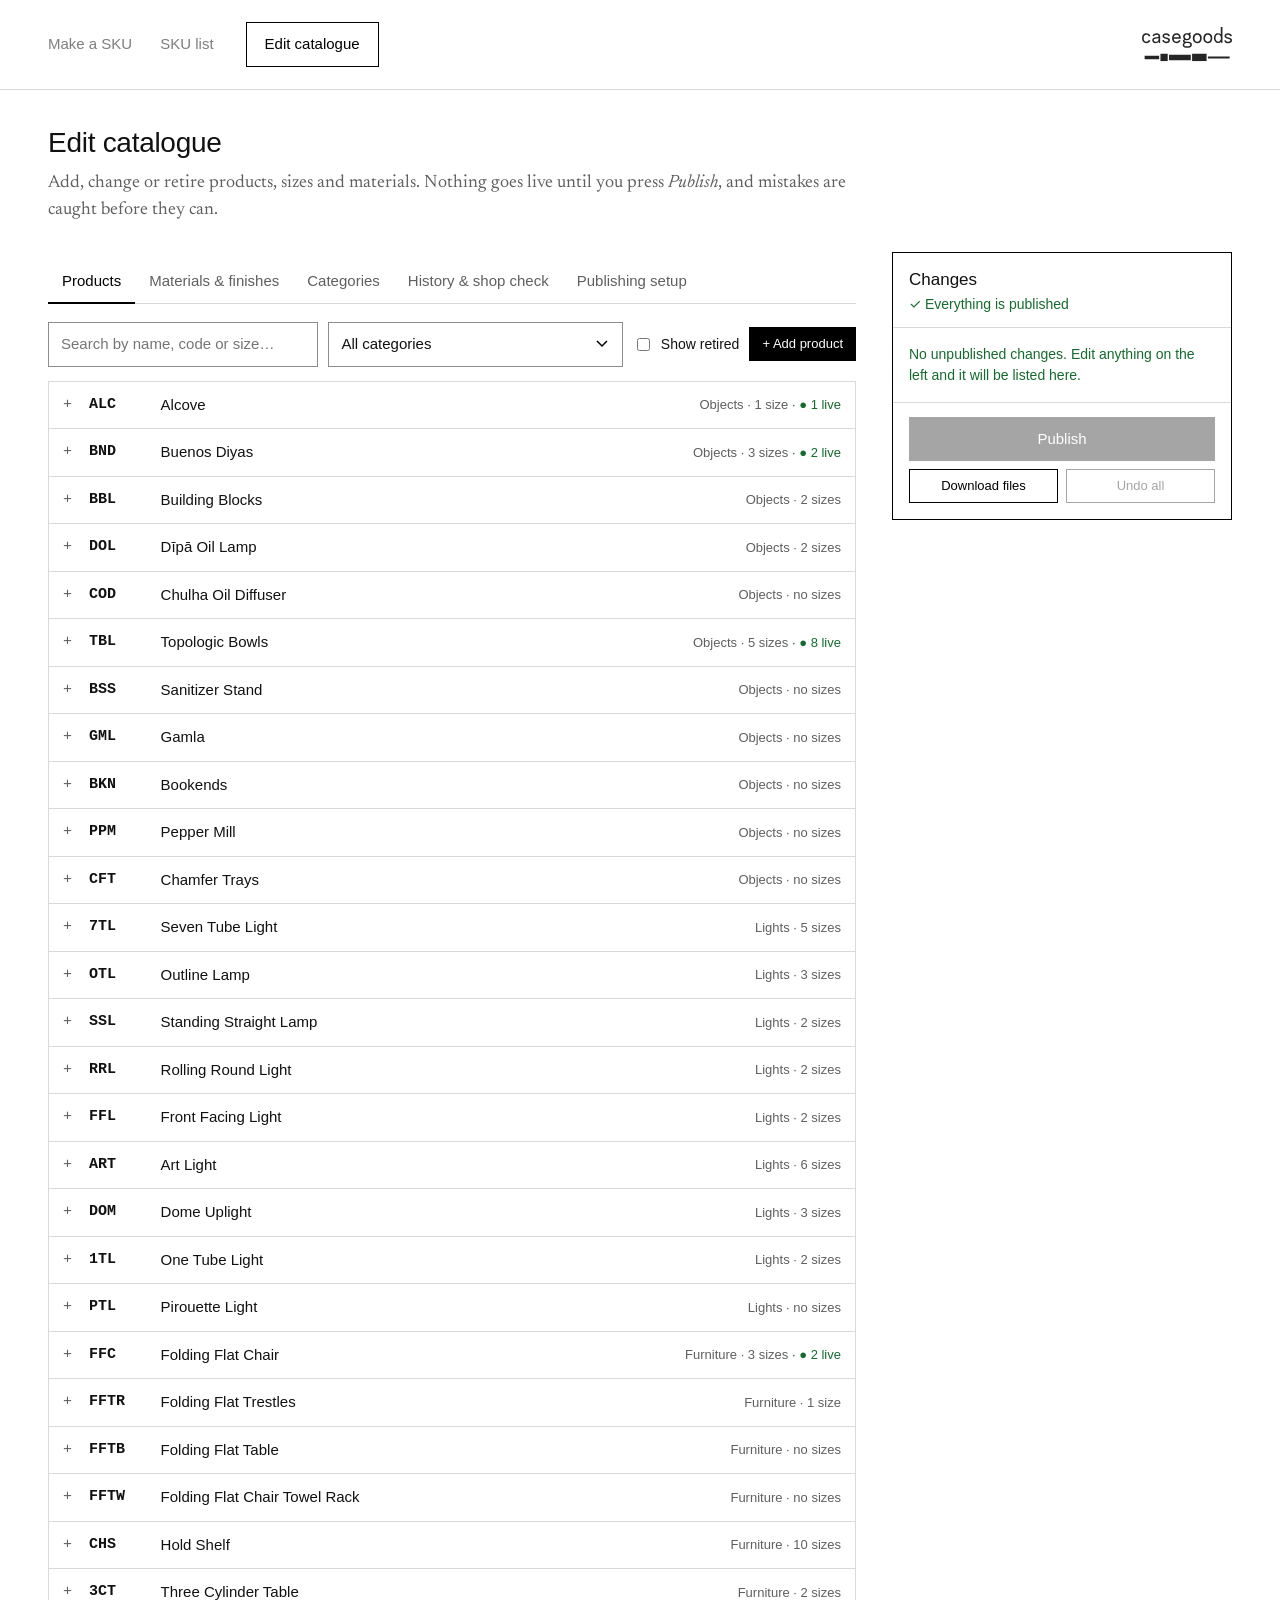
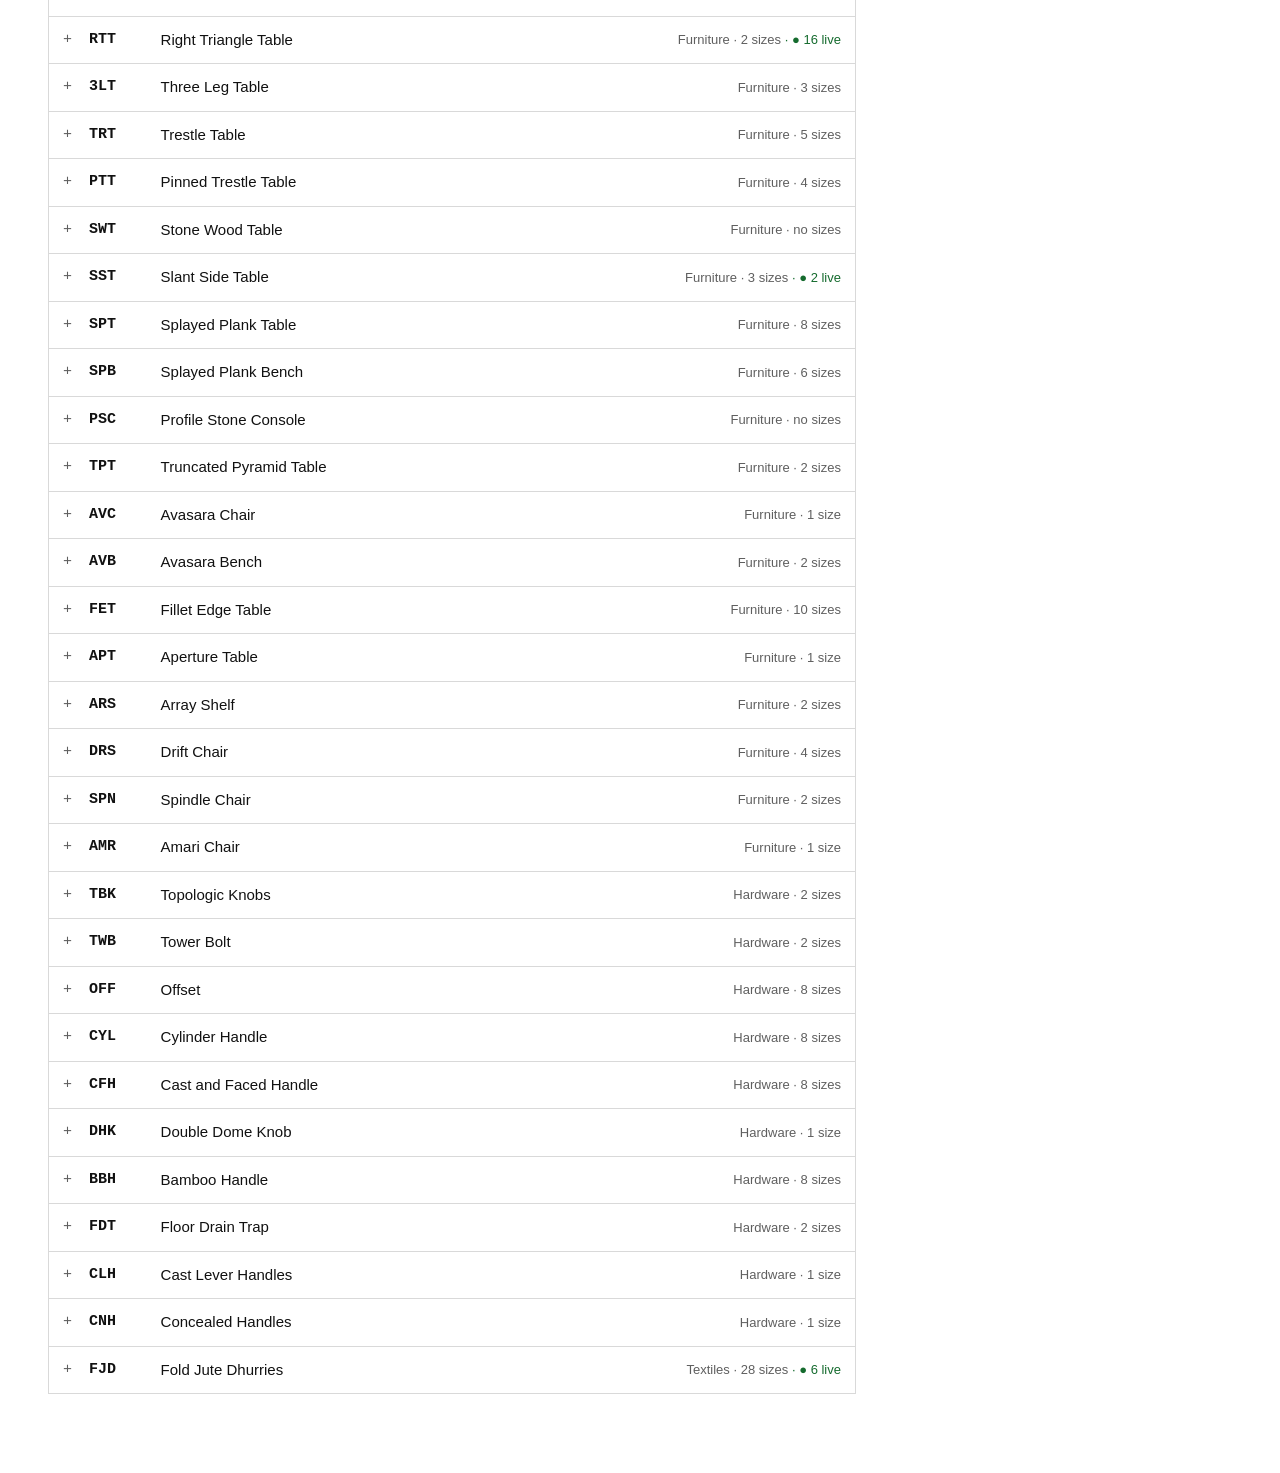
==== editor.html @ 34b596e1 "Bespoke status, notes and files links, logo on the right, spreadsheet export - Header: menu and Edit" ====
<!DOCTYPE html>
<html lang="en">
<head>
  <meta charset="UTF-8">
  <meta name="viewport" content="width=device-width, initial-scale=1.0">
  <title>Casegoods SKUs: Edit catalogue</title>
  <link rel="icon" href="Casegoods_Logo.png">
  <link rel="preconnect" href="https://fonts.googleapis.com">
  <link rel="preconnect" href="https://fonts.gstatic.com" crossorigin>
  <link href="https://fonts.googleapis.com/css2?family=Inter:wght@400;500;600&family=Newsreader:ital,opsz,wght@0,6..72,400;1,6..72,400&display=swap" rel="stylesheet">
  <link rel="stylesheet" href="styles.css">
  <style>
    .page { max-width: 1040px; }
    .page { max-width: 1320px; }
    .ed-layout { display: grid; grid-template-columns: minmax(0, 1fr); gap: 28px; }
    @media (min-width: 1000px) { .ed-layout { grid-template-columns: minmax(0, 1fr) 340px; gap: 36px; align-items: start; } .ed-side { position: sticky; top: 110px; } }
    @media (max-width: 999px) { .ed-side { order: -1; } }
    .side-box { border: 1px solid var(--ink); background: var(--paper); }
    .side-head { padding: 14px 16px 12px; border-bottom: 1px solid var(--line); }
    .side-head h2 { margin: 0; font-size: 17px; }
    .side-head .msg { font-size: 14px; margin-top: 2px; }
    .side-scroll { max-height: calc(100vh - 360px); min-height: 60px; overflow: auto; padding: 4px 16px 10px; }
    @media (max-width: 999px) { .side-scroll { max-height: 40vh; } }
    .side-sec { margin: 12px 0 0; }
    .side-sec h3 { font-size: 12px; letter-spacing: .06em; text-transform: uppercase; margin: 0 0 6px; }
    .side-sec ul { margin: 0; padding-left: 16px; font-size: 13px; line-height: 1.45; }
    .side-sec li + li { margin-top: 5px; }
    .side-sec .note { font-size: 12px; color: var(--muted); margin: 0 0 6px; }
    .side-sec.err h3, .side-sec.err li { color: var(--danger); }
    .side-sec.danger { background: var(--warn-bg); margin: 12px -16px 0; padding: 10px 16px; border-left: 3px solid #d9a400; }
    .side-sec.danger h3 { color: #4d3400; }
    .side-actions { padding: 14px 16px 16px; border-top: 1px solid var(--line); display: grid; grid-template-columns: 1fr 1fr; gap: 8px; }
    .side-actions #publishBtn { grid-column: 1 / -1; }
    .side-empty { font-size: 14px; color: var(--ok); margin: 12px 0 6px; }
    .tabs { display: flex; gap: 0; margin: 8px 0 18px; border-bottom: 1px solid var(--line); flex-wrap: wrap; }
    .tab { font: inherit; font-size: 15px; background: none; border: 0; border-bottom: 2px solid transparent; padding: 10px 14px; cursor: pointer; color: var(--muted); margin-bottom: -1px; }
    .tab:hover { color: var(--ink); }
    .tab.active { color: var(--ink); border-bottom-color: var(--ink); }
    .toolbar { display: flex; gap: 10px; flex-wrap: wrap; margin-bottom: 14px; align-items: center; }
    .toolbar input[type=search], .toolbar select { width: auto; flex: 1; min-width: 170px; }
    .toolbar .check { white-space: nowrap; }
    .item { border: 1px solid var(--line); margin-bottom: -1px; background: var(--paper); }
    .item[open] { border-color: var(--ink); position: relative; z-index: 1; margin-bottom: 10px; }
    .item > summary { list-style: none; padding: 12px 14px; display: flex; gap: 14px; align-items: center; }
    .item > summary::-webkit-details-marker { display: none; }
    .item > summary::before { content: '+'; color: var(--muted); width: 12px; font-family: var(--mono); }
    .item[open] > summary::before { content: '–'; }
    .item .code { font-family: var(--mono); font-weight: 600; min-width: 3.6rem; }
    .item .meta { margin-left: auto; color: var(--muted); font-size: 13px; text-align: right; }
    .item.retired > summary { color: var(--faint); }
    .item.has-error { border-color: var(--danger); background: var(--danger-bg); }
    .item-body { padding: 4px 16px 18px; border-top: 1px solid var(--line); background: var(--paper); }
    .fields { display: grid; grid-template-columns: 1fr; gap: 14px; margin: 14px 0 18px; }
    @media (min-width: 700px) { .fields.f3 { grid-template-columns: 9rem 1fr 13rem; } .fields.f2 { grid-template-columns: 9rem 1fr; } .fields.parts { grid-template-columns: 1fr 1fr; } }
    .sub { width: 100%; border-collapse: collapse; margin-bottom: 8px; }
    .sub td { padding: 3px 6px 3px 0; vertical-align: middle; }
    .sub td:first-child { width: 5.6rem; }
    .sub td.use { width: 1%; white-space: nowrap; font-size: 12px; color: var(--ok); padding-right: 10px; }
    .sub td:last-child { width: 1%; white-space: nowrap; }
    .sub input { min-height: 38px; padding: 6px 10px; font-size: 14px; }
    .item-actions { display: flex; gap: 10px; flex-wrap: wrap; justify-content: space-between; align-items: center; margin-top: 14px; padding-top: 14px; border-top: 1px solid var(--line); }
    .check { display: inline-flex; gap: 8px; align-items: center; font-size: 14px; font-weight: 400; cursor: pointer; margin: 0; }
    .hint { font-size: 12px; color: var(--muted); margin: 5px 0 0; }
    .problems { max-height: 16rem; overflow: auto; }
    .live-count { color: var(--ok); }
    .stage-tag { font-size: 11px; letter-spacing: .06em; text-transform: uppercase; border: 1px solid var(--ink); color: var(--ink); padding: 1px 6px; margin-right: 8px; }
    .history li { padding: 10px 0; border-bottom: 1px solid var(--line); list-style: none; }
    .history ul { padding: 0; margin: 0; }
    .history .when { font-size: 12px; color: var(--muted); }
  </style>
</head>
<body>
<header class="site-header">
  <div class="inner">
    <a class="brand" href="index.html" aria-label="Casegoods SKUs — home"><img src="logo.svg" alt="Casegoods" onerror="this.onerror=null;this.src='Casegoods_Logo.png'"></a>
    <nav class="nav" aria-label="Main">
      <a href="index.html">Make a SKU</a>
      <a href="index.html#list">SKU list</a>
      <a class="nav-cta active" href="editor.html" aria-current="page">Edit catalogue</a>
    </nav>
  </div>
</header>

<main class="page">
  <h1>Edit catalogue</h1>
  <p class="lede">Add, change or retire products, sizes and materials. Nothing goes live until you press <em>Publish</em>, and mistakes are caught before they can.</p>

  <div id="loadBanner"></div>

  <div class="ed-layout" id="layout">
  <div class="ed-main">
  <div class="tabs" role="tablist">
    <button class="tab active" data-tab="products">Products</button>
    <button class="tab" data-tab="materials">Materials &amp; finishes</button>
    <button class="tab" data-tab="categories">Categories</button>
    <button class="tab" data-tab="history">History &amp; shop check</button>
    <button class="tab" data-tab="settings">Publishing setup</button>
  </div>

  <section id="tab-products">
    <div class="toolbar">
      <input type="search" id="search" placeholder="Search by name, code or size…">
      <select id="catFilter"></select>
      <label class="check"><input type="checkbox" id="showRetired"> Show retired</label>
      <button class="btn btn-primary btn-small" id="addProduct">+ Add product</button>
    </div>
    <div id="productList"></div>
  </section>

  <section id="tab-materials" class="hidden">
    <div class="toolbar">
      <input type="search" id="matSearch" placeholder="Search materials or finishes…">
      <button class="btn btn-primary btn-small" id="addMaterial">+ Add material</button>
    </div>
    <div id="materialList"></div>
  </section>

  <section id="tab-categories" class="hidden">
    <div class="panel">
      <p class="muted" style="margin-top:0">Categories are the first letter of every SKU. Changing an existing category's code changes every SKU in it, so only do that if you are sure.</p>
      <table class="sub" id="catTable"></table>
      <button class="btn btn-small" id="addCategory">+ Add category</button>
    </div>
  </section>

  <section id="tab-history" class="hidden">
    <div class="panel history">
      <h2>Recent catalogue changes</h2>
      <p class="muted" style="margin-top:0">Every publish is recorded. Any change can be undone from GitHub.</p>
      <div id="historyList" class="muted">Loading…</div>
    </div>
    <div class="panel">
      <h2>Shop check</h2>
      <p style="margin-top:0">Every Monday the system compares <strong>casegoods.in</strong> with this catalogue: SKUs that are wrong or missing on the shop, products still on sale that are retired here, and sizes or finishes named differently in the two places. It also suggests a SKU for every shop variant that doesn't have one.</p>
      <p id="shopSummary" class="muted"></p>
      <div class="btn-row" id="shopLinks"></div>
    </div>
  </section>

  <section id="tab-settings" class="hidden">
    <div class="panel">
      <h2>Publishing setup <span class="muted" style="font-weight:400">— once per computer</span></h2>
      <p style="margin-top:0">To let <strong>Publish</strong> save changes directly, paste the access key you were given. It's stored only in this browser on this computer.
        No key? Use <strong>Download files</strong> instead (see <em>docs/EDITING_GUIDE.md</em>).</p>
      <label for="token">Access key <button type="button" class="tip" data-tip="A GitHub 'fine-grained token' that can only change this one project. Whoever manages GitHub creates it. It starts with github_pat_.">?</button></label>
      <input type="password" id="token" placeholder="github_pat_…" autocomplete="off">
      <label for="who" style="margin-top:16px">Your name <button type="button" class="tip" data-tip="Added to every change you publish, so the History tab shows who made it. (GitHub itself records changes under the owner of the access key.)">?</button></label>
      <input type="text" id="who" placeholder="e.g. Priyanka" autocomplete="name" style="max-width:320px">
      <details style="margin-top:16px"><summary class="muted">Advanced</summary>
        <div class="fields parts" style="margin-top:12px">
          <div><label for="repo">Repository</label><input type="text" id="repo"></div>
          <div><label for="branch">Branch</label><input type="text" id="branch"></div>
        </div>
      </details>
      <div class="btn-row" style="margin-top:16px">
        <button class="btn btn-primary" id="saveSettings">Save &amp; test connection</button>
        <button class="btn btn-danger" id="forgetSettings">Remove key from this computer</button>
      </div>
      <div id="settingsMsg" style="margin-top:16px"></div>
    </div>
  </section>
  </div>

  <aside class="ed-side" id="statusbar" aria-label="Unpublished changes">
    <div class="side-box">
      <div class="side-head"><h2>Changes</h2><div class="msg" id="statusMsg">Loading…</div></div>
      <div class="side-scroll" id="changeList"></div>
      <div class="side-actions">
        <button class="btn btn-primary" id="publishBtn">Publish</button>
        <button class="btn btn-small" id="downloadBtn" title="Save the two catalogue files to this computer — for uploading to GitHub by hand if publishing isn't set up.">Download files</button>
        <button class="btn btn-small" id="discardBtn" title="Throw away everything you haven't published yet.">Undo all</button>
      </div>
    </div>
  </aside>
  </div>
</main>

<div class="toast" id="toast" role="status" aria-live="polite"></div>

<script src="sku-core.js"></script>
<script>
(function () {
  'use strict';
  const $ = (id) => document.getElementById(id);
  const DRAFT_KEY = 'casegoods-editor-draft';
  const SETTINGS_KEY = 'casegoods-editor-settings';
  const DEFAULT_SETTINGS = { token: '', repo: 'abishainfs/Casegoods-SKU', branch: 'main', who: '' };

  let catalog, materials;                           // what you're editing
  let original = { products: '', materials: '' };   // as last loaded / published
  let store = { products: {}, skus: {} };           // live SKUs on casegoods.in (from the weekly shop check)
  const openItems = new Set();

  // ---------------------------------------------------------------- helpers
  let toastTimer;
  const toast = (msg, ms = 3000) => {
    const t = $('toast'); t.textContent = msg; t.classList.add('visible');
    clearTimeout(toastTimer); toastTimer = setTimeout(() => t.classList.remove('visible'), ms);
  };
  const h = (tag, attrs = {}, ...kids) => {
    const n = document.createElement(tag);
    for (const [k, v] of Object.entries(attrs)) {
      if (v === undefined || v === null || v === false) continue;
      if (k.startsWith('on')) n.addEventListener(k.slice(2), v);
      else if (k === 'class') n.className = v;
      else if (k in n && typeof v !== 'string') n[k] = v;
      else n.setAttribute(k, v === true ? '' : v);
    }
    kids.flat().forEach((c) => c != null && c !== false && n.append(c instanceof Node ? c : String(c)));
    return n;
  };
  const tip = (text, cls = '') => h('button', { type: 'button', class: 'tip ' + cls, 'data-tip': text, tabindex: 0 }, '?');
  const settings = () => {
    try { return Object.assign({}, DEFAULT_SETTINGS, JSON.parse(localStorage.getItem(SETTINGS_KEY))); }
    catch (e) { return Object.assign({}, DEFAULT_SETTINGS); }
  };
  const text = () => ({ products: SkuCore.formatProducts(catalog), materials: SkuCore.formatMaterials(materials) });
  const saveDraft = () => { try { localStorage.setItem(DRAFT_KEY, JSON.stringify({ catalog, materials, base: original, at: Date.now() })); } catch (e) {} };
  const clearDraft = () => { try { localStorage.removeItem(DRAFT_KEY); } catch (e) {} };
  const nextCode = (used, width) => {
    for (let i = 1; i < Math.pow(10, width); i++) { const c = String(i).padStart(width, '0'); if (!used.includes(c)) return c; }
    return '';
  };
  const upper = (v) => v.toUpperCase().replace(/\s/g, '');
  const plural = (n, word) => `${n} ${word}${n === 1 ? '' : 's'}`;

  // Live SKUs on casegoods.in that use a product / size / material / finish.
  const liveSkus = () => Object.keys(store.skus || {});
  const liveFor = (test) => liveSkus().filter((sku) => test(sku.split('-')));
  const liveForProduct = (code) => liveFor((s) => s[1] === code);
  const liveForSize = (code, size) => liveFor((s) => s[1] === code && s[2] === size);
  const liveForMaterial = (code) => liveFor((s) => (s[3] || '')[0] === code || (s[4] || '')[0] === code);
  const liveForFinish = (code, fin) => liveFor((s) => s[3] === code + fin || s[4] === code + fin);
  const liveWarning = (list) => list.length ? `\n\n⚠ ${plural(list.length, 'SKU')} using it ${list.length === 1 ? 'is' : 'are'} live on casegoods.in (e.g. ${list.slice(0, 3).join(', ')}).` : '';

  // ---------------------------------------------------------------- GitHub
  const b64encode = (s) => { let bin = ''; new TextEncoder().encode(s).forEach((b) => (bin += String.fromCharCode(b))); return btoa(bin); };
  const b64decode = (b) => new TextDecoder().decode(Uint8Array.from(atob(b.replace(/\s/g, '')), (c) => c.charCodeAt(0)));
  const gh = async (path, opts = {}, needKey = true) => {
    const s = settings();
    const headers = { Accept: 'application/vnd.github+json' };
    if (s.token) headers.Authorization = `Bearer ${s.token}`;
    if (opts.body) headers['Content-Type'] = 'application/json';
    let res;
    try {
      res = await fetch(`https://api.github.com/repos/${s.repo}/${path}`, Object.assign({}, opts, { headers, cache: 'no-store' }));
    } catch (e) {
      throw new Error('This browser could not reach GitHub. Check the internet connection, and turn off ad blockers or privacy extensions for this page. Some office networks also block api.github.com.');
    }
    if (!res.ok) {
      const body = await res.json().catch(() => ({}));
      throw new Error(res.status === 401 ? 'The access key is wrong or has expired.'
        : res.status === 403 || res.status === 404 ? (needKey ? 'The access key does not have permission to change this repository (or the repository name is wrong).' : 'GitHub refused the request (it may be busy — try again later).')
        : res.status === 409 ? 'Someone else saved a change at the same moment. Reload the page and try again.'
        : body.message || `GitHub said "${res.status}".`);
    }
    return res.json();
  };
  const ghGetFile = async (name) => {
    const r = await gh(`contents/${name}?ref=${encodeURIComponent(settings().branch)}`);
    return { sha: r.sha, text: b64decode(r.content) };
  };

  // ---------------------------------------------------------------- loading
  const loadFromSite = async (name, optional) => {
    const res = await fetch(`${name}?v=${Date.now()}`, { cache: 'no-store' }).catch(() => null);
    if (!res || !res.ok) { if (optional) return null; throw new Error(`${name} could not be downloaded.`); }
    return res.text();
  };
  const loadData = async () => {
    let pText, mText;
    if (settings().token) {
      // Read straight from GitHub so you always edit the very latest version.
      try { [pText, mText] = (await Promise.all([ghGetFile('products.json'), ghGetFile('materials.json')])).map((f) => f.text); }
      catch (e) { console.warn('GitHub read failed, using website copy', e); }
    }
    if (!pText) [pText, mText] = await Promise.all([loadFromSite('products.json'), loadFromSite('materials.json')]);
    const parse = (t, name) => { try { return JSON.parse(t); } catch (e) { throw new Error(`${name} has a typing mistake and can't be opened: ${e.message}`); } };
    const s = await loadFromSite('store.json', true);
    if (s) { try { store = JSON.parse(s); } catch (e) {} }
    return { catalog: parse(pText, 'products.json'), materials: parse(mText, 'materials.json') };
  };

  // ---------------------------------------------------------------- what changed
  const changes = () => SkuCore.compare(JSON.parse(original.products), JSON.parse(original.materials), catalog, materials);
  const commitMessage = (list) => {
    const lines = list.map((c) => c.text.split('. ')[0].replace(/\.$/, ''));
    const who = (settings().who || '').trim();
    return `Catalogue editor: ${lines.slice(0, 4).join('; ')}${lines.length > 4 ? `; +${lines.length - 4} more` : ''}`.slice(0, 230) + (who ? ` (by ${who})` : '')
      + (lines.length ? '\n\n' + lines.map((l) => '- ' + l).join('\n') : '');
  };

  // ---------------------------------------------------------------- status / validation
  let lastResult = { errors: [], warnings: [] };
  let refreshTimer;
  const changed = () => { clearTimeout(refreshTimer); refreshTimer = setTimeout(refresh, 120); };
  const refresh = () => {
    lastResult = SkuCore.validate(catalog, materials);
    const t = text();
    const dirty = t.products !== original.products || t.materials !== original.materials;
    const list = dirty ? changes() : [];
    const danger = list.filter((c) => c.level === 'danger');
    const { errors, warnings } = lastResult;
    const notices = list.filter((c) => c.level !== 'danger');
    const msg = $('statusMsg'); msg.innerHTML = '';
    if (errors.length) msg.append(h('span', { style: 'color:var(--danger)' }, `${plural(errors.length, 'problem')} to fix before publishing`));
    else if (dirty) msg.append(h('span', {}, list.length ? `${plural(list.length, 'unpublished change')}` : 'Unpublished formatting changes'));
    else msg.append(h('span', { style: 'color:var(--ok)' }, '✓ Everything is published'));
    $('publishBtn').disabled = !dirty || errors.length > 0;
    $('discardBtn').disabled = !dirty;
    $('downloadBtn').disabled = errors.length > 0;

    // Everything goes in the side panel: problems first, then risky changes, then the rest.
    const box = $('changeList'); box.innerHTML = '';
    const sec = (cls, title, note, items) => h('div', { class: 'side-sec ' + cls }, h('h3', {}, title), note ? h('p', { class: 'note' }, note) : null,
      h('ul', {}, items.map((x) => h('li', {}, x))));
    if (errors.length) box.append(sec('err', 'Fix before publishing', null, errors));
    if (danger.length) box.append(sec('danger', '⚠ Affects existing SKUs', 'A code was removed, renumbered or changed meaning. SKUs already on labels, invoices or the shop may now be wrong. Adding new codes is always safe.', danger.map((c) => c.text)));
    if (notices.length) box.append(sec('', danger.length ? 'Other changes' : 'Changes', null, notices.map((c) => c.text)));
    if (!errors.length && !list.length) box.append(h('p', { class: 'side-empty' }, dirty ? 'Only tidy-ups (spacing, order).' : 'No unpublished changes. Edit anything on the left and it will be listed here.'));
    if (warnings.length) box.append(h('details', { class: 'side-sec' }, h('summary', { class: 'muted', style: 'font-size:13px' }, `${plural(warnings.length, 'thing')} worth a look`),
      h('ul', { style: 'margin-top:6px' }, warnings.map((w) => h('li', { class: 'muted' }, w)))));

    document.querySelectorAll('.item').forEach((n) => {
      const code = n.dataset.code;
      n.classList.toggle('has-error', !!code && errors.some((e) => e.includes(`(${code})`) || e.includes(`"${code}"`)));
    });
    if (dirty) saveDraft(); else clearDraft();
  };

  // ---------------------------------------------------------------- sizes / finishes list
  const subList = (items, width, nameLabel, codeRule, opts) => {
    const table = h('table', { class: 'sub' });
    const draw = () => {
      table.innerHTML = '';
      table.append(h('tr', {}, h('td', {}, h('span', { class: 'hint' }, 'Code')), h('td', {}, h('span', { class: 'hint' }, nameLabel)), h('td', { class: 'use' }), h('td')));
      items.forEach((it, i) => {
        const dupe = () => items.filter((x) => x.code === it.code).length > 1;
        const code = h('input', { type: 'text', class: 'code-input', value: it.code, maxLength: width, 'aria-label': `${nameLabel} code`,
          oninput: (e) => { e.target.value = upper(e.target.value); it.code = e.target.value; e.target.classList.toggle('bad', !codeRule.test(it.code) || dupe()); changed(); } });
        if (!codeRule.test(it.code)) code.classList.add('bad');
        const name = h('input', { type: 'text', value: it.name, placeholder: nameLabel + ' name', 'aria-label': nameLabel + ' name',
          oninput: (e) => { it.name = e.target.value; e.target.classList.toggle('bad', !it.name.trim()); changed(); } });
        if (!it.name.trim()) name.classList.add('bad');
        const live = opts.live(it.code);
        table.append(h('tr', {},
          h('td', {}, code), h('td', {}, name),
          h('td', { class: 'use', title: live.length ? `Live on casegoods.in: ${live.join(', ')}` : '' }, live.length ? `● ${live.length} live` : ''),
          h('td', {},
            h('button', { class: 'btn btn-small', title: 'Move up', 'aria-label': 'Move up', disabled: i === 0,
              onclick: () => { [items[i - 1], items[i]] = [items[i], items[i - 1]]; draw(); changed(); } }, '↑'), ' ',
            h('button', { class: 'btn btn-danger btn-small', title: 'Remove', 'aria-label': 'Remove',
              onclick: () => {
                if (!confirm(`Remove ${nameLabel.toLowerCase()} "${it.code} – ${it.name}"?${liveWarning(opts.live(it.code))}\n\nIf this code has ever been used in a SKU, its number should never be given to something else later.`)) return;
                items.splice(i, 1); draw(); changed(); opts.onChange();
              } }, '✕'))));
      });
    };
    draw();
    const add = h('button', { class: 'btn btn-small', onclick: () => {
      items.push({ code: nextCode(items.map((x) => x.code), width), name: '' });
      draw(); changed(); opts.onChange();
      const inputs = table.querySelectorAll('input'); inputs[inputs.length - 1].focus();
    } }, `+ Add ${nameLabel.toLowerCase()}`);
    return h('div', {}, table, add);
  };

  // ---------------------------------------------------------------- products
  const renderProducts = () => {
    const list = $('productList');
    const q = $('search').value.trim().toLowerCase();
    const cat = $('catFilter').value;
    const showRetired = $('showRetired').checked;
    list.innerHTML = '';
    let shown = 0;
    catalog.products.forEach((p) => {
      const isOpen = openItems.has('p:' + catalog.products.indexOf(p));
      if (!isOpen) {
        if (p.retired && !showRetired) return;
        if (cat === '__bespoke' ? !p.bespoke : false) return;
        if (cat && cat !== '__bespoke' && p.category !== cat) return;
        if (q && !(`${p.code} ${p.name}`.toLowerCase().includes(q) || (p.sizes || []).some((s) => s.name.toLowerCase().includes(q)))) return;
      }
      shown++;
      list.append(productItem(p));
    });
    if (!shown) list.append(h('p', { class: 'muted' }, 'No products match. Clear the search, or add a new product.'));
    refresh();
  };

  const productItem = (p) => {
    p.sizes = p.sizes || [];
    const key = 'p:' + catalog.products.indexOf(p);
    const codeEl = h('span', { class: 'code' });
    const nameEl = h('span');
    const metaEl = h('span', { class: 'meta' });
    const noSizesHint = h('p', { class: 'hint', style: 'margin:0 0 8px' }, 'No sizes — SKUs for this product use 00. Add sizes only if it comes in more than one version.');
    const updateSummary = () => {
      noSizesHint.classList.toggle('hidden', p.sizes.length > 0);
      codeEl.textContent = p.code || '???';
      nameEl.textContent = p.name || '(new product)';
      const live = liveForProduct(p.code).length;
      metaEl.innerHTML = '';
      metaEl.append(p.bespoke ? h('span', { class: 'stage-tag' }, 'Bespoke') : '', `${p.category} · ${p.sizes.length ? plural(p.sizes.length, 'size') : 'no sizes'}`, p.retired ? ' · retired' : '',
        live ? h('span', { class: 'live-count' }, ` · ● ${live} live`) : '');
    };
    updateSummary();
    const det = h('details', { class: 'item' + (p.retired ? ' retired' : ''), open: openItems.has(key), id: 'p-' + p.code,
      ontoggle: () => (det.open ? openItems.add(key) : openItems.delete(key)) }, h('summary', {}, codeEl, nameEl, metaEl));
    det.dataset.code = p.code;

    const code = h('input', { type: 'text', class: 'code-input', value: p.code, maxLength: 4, id: 'code-' + key,
      oninput: (e) => { e.target.value = upper(e.target.value); p.code = e.target.value; det.dataset.code = p.code;
        e.target.classList.toggle('bad', !SkuCore.RULES.productCode.re.test(p.code) || catalog.products.filter((x) => x.code === p.code).length > 1);
        updateSummary(); changed(); } });
    if (!SkuCore.RULES.productCode.re.test(p.code)) code.classList.add('bad');
    const usedCodes = () => catalog.products.map((x) => x.code).filter(Boolean);
    code.addEventListener('focus', () => { codeHint.textContent = `3–4 letters/digits, unique forever. Taken: ${usedCodes().length} codes incl. retired.`; });
    const codeHint = h('p', { class: 'hint' }, '3–4 letters/digits');
    const name = h('input', { type: 'text', value: p.name, id: 'name-' + key, oninput: (e) => { p.name = e.target.value; updateSummary(); changed(); } });
    const catSel = h('select', { id: 'cat-' + key, onchange: (e) => { p.category = e.target.value; updateSummary(); changed(); } },
      catalog.categories.map((c) => h('option', { value: c.name, selected: c.name === p.category }, `${c.code} – ${c.name}`)));
    const part = (k, ph) => h('input', { type: 'text', value: p[k] || '', placeholder: ph, oninput: (e) => { if (e.target.value.trim()) p[k] = e.target.value; else delete p[k]; changed(); } });
    const stage = h('select', { id: 'stage-' + key, style: 'width:auto;min-width:230px', onchange: (e) => {
      delete p.retired; delete p.bespoke;
      if (e.target.value === 'bespoke') p.bespoke = true;
      if (e.target.value === 'retired') p.retired = true;
      det.classList.toggle('retired', !!p.retired); updateSummary(); changed(); } },
      h('option', { value: '' }, 'In catalogue'),
      h('option', { value: 'bespoke', selected: !!p.bespoke }, 'Bespoke / one-off / prototype'),
      h('option', { value: 'retired', selected: !!p.retired }, 'Retired'));
    const extra = (k, ph, type = 'text') => h('input', { type, value: p[k] || '', placeholder: ph, oninput: (e) => { if (e.target.value.trim()) p[k] = e.target.value.trim(); else delete p[k]; changed(); } });
    const detailsSummary = () => [p.primaryPart && `parts: ${p.primaryPart}${p.secondaryPart ? ' / ' + p.secondaryPart : ''}`, p.notes && 'notes', p.link && 'files link'].filter(Boolean).join(' · ');

    det.append(h('div', { class: 'item-body' },
      h('div', { class: 'fields f3' },
        h('div', {}, h('label', { for: 'code-' + key }, 'Code', tip('Becomes part of every SKU for this product (the ABCD in X-ABCD-EF). Once SKUs exist, never change it.', 'tip-right')), code, codeHint),
        h('div', {}, h('label', { for: 'name-' + key }, 'Name'), name),
        h('div', {}, h('label', { for: 'cat-' + key }, 'Category', tip('Sets the first letter of the SKU. Moving a product to another category changes all its SKUs.', 'tip-left')), catSel)),
      h('label', {}, 'Sizes / types', tip('Each version of the product gets a 2-digit code (01, 02…). Add new versions at the end. Never renumber existing ones: their codes are already in use.', 'tip-right')),
      noSizesHint,
      subList(p.sizes, 2, 'Size', SkuCore.RULES.sizeCode.re, { live: (sc) => liveForSize(p.code, sc), onChange: updateSummary }),
      h('details', { style: 'margin-top:16px' }, h('summary', { class: 'muted', style: 'font-size:14px' }, `More details (optional)${detailsSummary() ? ': ' + detailsSummary() : ''}`),
        h('div', { class: 'fields parts' },
          h('div', {}, h('label', {}, 'Primary material is for…', tip('Name the parts the two materials are for, e.g. Frame / Seat or Base / Top. The generator then asks "Primary material — Frame", so nobody enters the materials in the wrong order.', 'tip-right')), part('primaryPart', 'e.g. Frame')),
          h('div', {}, h('label', {}, 'Secondary material is for…'), part('secondaryPart', 'e.g. Seat'))),
        h('div', { class: 'fields parts', style: 'margin-top:0' },
          h('div', {}, h('label', {}, 'Notes', tip('One line the team should see when making a SKU: e.g. "Made for the Salone 2026 stand", "Client: Studio X", "Extra bays are separate SKUs".', 'tip-right')), extra('notes', 'e.g. Made for the Salone 2026 stand')),
          h('div', {}, h('label', {}, 'Files link', tip('A link to drawings, photos or spec sheets, e.g. a Dropbox or Google Drive folder. Shown next to the product in the SKU generator and SKU list. Files themselves stay in Dropbox/Drive.', 'tip-left')), extra('link', 'https://www.dropbox.com/…', 'url')))),
      h('div', { class: 'item-actions' },
        h('label', { class: 'check', for: 'stage-' + key, style: 'gap:10px' }, 'Status', stage, tip('In catalogue: normal. Bespoke / one-off / prototype: made for a client, an exhibition or a trial; it gets a real code now, so if it joins the catalogue later its SKUs stay exactly the same. Retired: hidden from the generator, code reserved forever. Use Retired instead of deleting.', 'tip-right')),
        h('div', { class: 'btn-row' },
          h('a', { class: 'btn btn-small btn-link', href: `index.html#${SkuCore.categoryCodeFor(catalog, p)}-${p.code}-${SkuCore.sizesFor(p)[0].code}`, target: '_blank' }, 'Try in generator ↗'),
          h('button', { class: 'btn btn-danger btn-small', onclick: () => {
            if (!confirm(`Delete "${p.name}" (${p.code}) completely?${liveWarning(liveForProduct(p.code))}\n\nIf SKUs for this product have ever been used, choose Cancel and tick "Retired" instead, so the code is never reused by mistake.`)) return;
            catalog.products.splice(catalog.products.indexOf(p), 1); openItems.clear(); renderProducts(); toast(`Deleted ${p.code}`);
          } }, 'Delete product')))));
    return det;
  };

  $('addProduct').onclick = () => {
    const f = $('catFilter').value;
    const category = (f && f !== '__bespoke' ? f : '') || (catalog.categories[0] && catalog.categories[0].name);
    const p = { code: '', name: '', category, sizes: [] };
    if (f === '__bespoke') p.bespoke = true;
    let at = catalog.products.length;  // after the last active product in the same category, so the file stays tidy
    for (let i = catalog.products.length - 1; i >= 0; i--) if (catalog.products[i].category === category && !catalog.products[i].retired) { at = i + 1; break; }
    catalog.products.splice(at, 0, p);
    $('search').value = '';
    openItems.clear(); openItems.add('p:' + at);
    renderProducts();
    const node = [...document.querySelectorAll('#productList .item')].find((n) => n.open);
    if (node) { node.scrollIntoView({ behavior: 'smooth', block: 'center' }); node.querySelector('input').focus(); }
    toast('New product added — give it a code and a name.');
  };
  ['search', 'catFilter', 'showRetired'].forEach((id) => $(id).addEventListener('input', () => { openItems.clear(); renderProducts(); }));

  // ---------------------------------------------------------------- materials
  const renderMaterials = () => {
    const list = $('materialList');
    const q = $('matSearch').value.trim().toLowerCase();
    list.innerHTML = '';
    materials.forEach((m, idx) => {
      m.finishes = m.finishes || [];
      const key = 'm:' + idx;
      if (!openItems.has(key) && q && !`${m.code} ${m.name} ${m.finishes.map((f) => f.name).join(' ')}`.toLowerCase().includes(q)) return;
      const codeEl = h('span', { class: 'code' });
      const nameEl = h('span');
      const metaEl = h('span', { class: 'meta' });
      const updateSummary = () => {
        codeEl.textContent = m.code || '?'; nameEl.textContent = m.name || '(new material)';
        const live = liveForMaterial(m.code).length;
        metaEl.innerHTML = ''; metaEl.append(plural(m.finishes.length, 'finish').replace(/finishs/, 'finishes'), live ? h('span', { class: 'live-count' }, ` · ● ${live} live`) : '');
      };
      updateSummary();
      const det = h('details', { class: 'item', open: openItems.has(key), ontoggle: () => (det.open ? openItems.add(key) : openItems.delete(key)) },
        h('summary', {}, codeEl, nameEl, metaEl));
      det.dataset.code = m.code;
      const code = h('input', { type: 'text', class: 'code-input', value: m.code, maxLength: 1, id: 'mcode-' + idx,
        oninput: (e) => { e.target.value = upper(e.target.value); m.code = e.target.value; det.dataset.code = m.code;
          e.target.classList.toggle('bad', !SkuCore.RULES.materialCode.re.test(m.code) || materials.filter((x) => x.code === m.code).length > 1);
          updateSummary(); changed(); } });
      if (!SkuCore.RULES.materialCode.re.test(m.code)) code.classList.add('bad');
      const free = 'ABCDEFGHIJKLMNOPQRSTUVWXYZ'.split('').filter((c) => !materials.some((x) => x.code === c)).join(' ');
      det.append(h('div', { class: 'item-body' },
        h('div', { class: 'fields f2' },
          h('div', {}, h('label', { for: 'mcode-' + idx }, 'Code', tip('One letter: the G (or I) in the SKU. Never change it once SKUs exist.', 'tip-right')), code, h('p', { class: 'hint' }, `Free letters: ${free || 'none'}`)),
          h('div', {}, h('label', { for: 'mname-' + idx }, 'Name'), h('input', { type: 'text', id: 'mname-' + idx, value: m.name, oninput: (e) => { m.name = e.target.value; updateSummary(); changed(); } }))),
        h('label', {}, 'Finishes', tip('Each finish gets one character (0–9 or a letter): the H (or J) in the SKU. "Custom" covers every custom finish of this material — the SKU can\'t tell custom finishes apart.', 'tip-right')),
        subList(m.finishes, 1, 'Finish', SkuCore.RULES.finishCode.re, { live: (fc) => liveForFinish(m.code, fc), onChange: updateSummary }),
        h('div', { class: 'item-actions' }, h('span'),
          h('button', { class: 'btn btn-danger btn-small', onclick: () => {
            if (!confirm(`Delete material "${m.name}" (${m.code})?${liveWarning(liveForMaterial(m.code))}\n\nSKUs that use this code will no longer be explained.`)) return;
            materials.splice(idx, 1); openItems.clear(); renderMaterials(); toast(`Deleted ${m.name}`);
          } }, 'Delete material'))));
      list.append(det);
    });
    refresh();
  };
  $('matSearch').addEventListener('input', () => { openItems.clear(); renderMaterials(); });
  $('addMaterial').onclick = () => {
    const letters = 'ABCDEFGHIJKLMNOPQRSTUVWXYZ'.split('').filter((c) => !materials.some((m) => m.code === c));
    materials.push({ code: letters[0] || '', name: '', finishes: [{ code: '0', name: '' }] });
    $('matSearch').value = '';
    openItems.clear(); openItems.add('m:' + (materials.length - 1));
    renderMaterials();
    const node = [...document.querySelectorAll('#materialList .item')].pop();
    node.scrollIntoView({ behavior: 'smooth', block: 'center' }); node.querySelectorAll('input')[1].focus();
    toast(`New material added with the next free letter (${letters[0]}). Give it a name and finishes.`);
  };

  // ---------------------------------------------------------------- categories
  const renderCategories = () => {
    const t = $('catTable'); t.innerHTML = '';
    t.append(h('tr', {}, h('td', {}, h('span', { class: 'hint' }, 'Code')), h('td', {}, h('span', { class: 'hint' }, 'Name')), h('td', { class: 'use' }), h('td')));
    catalog.categories.forEach((c, i) => {
      const count = catalog.products.filter((p) => p.category === c.name).length;
      t.append(h('tr', {},
        h('td', {}, h('input', { type: 'text', class: 'code-input', value: c.code, maxLength: 1, 'aria-label': 'Category code', oninput: (e) => { e.target.value = upper(e.target.value); c.code = e.target.value; changed(); } })),
        h('td', {}, h('input', { type: 'text', value: c.name, 'aria-label': 'Category name', onchange: (e) => {
          const old = c.name; c.name = e.target.value.trim();
          catalog.products.forEach((p) => { if (p.category === old) p.category = c.name; });
          changed(); fillCatFilter(); } })),
        h('td', { class: 'use', style: 'color:var(--muted)' }, plural(count, 'product')),
        h('td', {}, h('button', { class: 'btn btn-danger btn-small', disabled: count > 0, title: count ? 'Move or delete its products first' : 'Remove', 'aria-label': 'Remove',
          onclick: () => { catalog.categories.splice(i, 1); renderCategories(); fillCatFilter(); changed(); } }, '✕'))));
    });
  };
  $('addCategory').onclick = () => { catalog.categories.push({ code: '', name: '' }); renderCategories(); changed(); };
  const fillCatFilter = () => {
    const sel = $('catFilter'); const v = sel.value; sel.innerHTML = '';
    sel.append(h('option', { value: '' }, 'All categories'), ...catalog.categories.map((c) => h('option', { value: c.name }, c.name)), h('option', { value: '__bespoke' }, 'Bespoke / one-offs only'));
    sel.value = v;
  };

  // ---------------------------------------------------------------- history & shop check
  let historyLoaded = false;
  const renderHistory = async () => {
    const s = settings();
    const web = `https://github.com/${s.repo}`;
    $('shopLinks').innerHTML = '';
    $('shopLinks').append(
      h('a', { class: 'btn', href: `${web}/blob/${s.branch}/reports/store-check.md`, target: '_blank', rel: 'noopener' }, 'Read the shop report ↗'),
      h('a', { class: 'btn', href: `${web}/blob/${s.branch}/reports/store-sku-suggestions.csv`, target: '_blank', rel: 'noopener' }, 'Suggested SKUs (spreadsheet) ↗'),
      h('a', { class: 'btn btn-link', href: `${web}/actions/workflows/store-check.yml`, target: '_blank', rel: 'noopener' }, 'Run the check now ↗'));
    $('shopSummary').textContent = store.checkedAt
      ? `Last checked ${new Date(store.checkedAt).toLocaleString()}: ${plural(liveSkus().length, 'SKU')} filled in on the shop, for ${plural(Object.keys(store.products || {}).length, 'catalogue product')}.`
      : 'The shop has not been checked yet.';
    if (historyLoaded) return;
    const box = $('historyList');
    try {
      const commits = await gh(`commits?per_page=25&sha=${encodeURIComponent(s.branch)}`, {}, false);
      const relevant = commits.filter((c) => !/^Shop check/.test(c.commit.message)).slice(0, 15);
      box.innerHTML = '';
      box.append(h('ul', {}, relevant.map((c) => {
        const first = c.commit.message.split('\n')[0];
        const by = (first.match(/\(by ([^)]+)\)$/) || [])[1];
        return h('li', {},
          h('div', {}, h('a', { href: c.html_url, target: '_blank', rel: 'noopener' }, first.replace(/ \(by [^)]+\)$/, '').replace(/^Catalogue editor: /, ''))),
          h('div', { class: 'when' }, `${new Date(c.commit.author.date).toLocaleString()} · ${by || c.commit.author.name}${by ? '' : ' (no name set)'}`));
      })),
        h('p', { style: 'margin:14px 0 0' }, h('a', { href: `${web}/commits/${s.branch}/products.json`, target: '_blank', rel: 'noopener' }, 'Full history of products.json ↗'), ' · ',
          h('a', { href: `${web}/commits/${s.branch}/materials.json`, target: '_blank', rel: 'noopener' }, 'materials.json ↗')));
      historyLoaded = true;
    } catch (e) {
      box.innerHTML = '';
      box.append(h('p', {}, 'Could not load the history: ' + e.message + ' '), h('a', { href: `${web}/commits/${s.branch}`, target: '_blank', rel: 'noopener' }, 'Open it on GitHub ↗'));
    }
  };

  // ---------------------------------------------------------------- tabs
  const openTab = (name) => {
    document.querySelectorAll('.tab').forEach((x) => x.classList.toggle('active', x.dataset.tab === name));
    document.querySelectorAll('section[id^=tab-]').forEach((s) => s.classList.toggle('hidden', s.id !== 'tab-' + name));
    openItems.clear();
    if (name === 'products') renderProducts();
    if (name === 'materials') renderMaterials();
    if (name === 'categories') renderCategories();
    if (name === 'history') renderHistory();
  };
  document.querySelectorAll('.tab').forEach((b) => (b.onclick = () => openTab(b.dataset.tab)));

  // ---------------------------------------------------------------- actions
  const renderAll = () => { fillCatFilter(); renderProducts(); renderCategories(); refresh(); };

  $('discardBtn').onclick = () => {
    if (!confirm('Throw away all your unpublished changes?')) return;
    catalog = JSON.parse(original.products); materials = JSON.parse(original.materials);
    clearDraft(); openItems.clear(); renderAll(); toast('Changes undone.');
  };

  $('downloadBtn').onclick = () => {
    if (lastResult.errors.length) return toast('Fix the problems first.');
    const t = text();
    const save = (name, content) => {
      const a = h('a', { href: URL.createObjectURL(new Blob([content], { type: 'application/json' })), download: name });
      document.body.append(a); a.click(); a.remove();
    };
    save('products.json', t.products);
    setTimeout(() => save('materials.json', t.materials), 300);
    toast('Downloaded products.json and materials.json. Upload them on GitHub to publish (see the guide).', 6000);
  };

  $('publishBtn').onclick = async () => {
    const s = settings();
    if (!s.token) {
      toast('Publishing isn\'t set up on this computer yet — see "Publishing setup", or use Download files.', 6000);
      openTab('settings');
      return;
    }
    if (lastResult.errors.length) return toast('Fix the problems first.');
    const t = text();
    const list = changes();
    const danger = list.filter((c) => c.level === 'danger');
    const safe = list.filter((c) => c.level !== 'danger');
    let msg = 'Publish these changes?\n';
    if (safe.length) msg += `\n${safe.map((c) => '• ' + c.text).join('\n')}\n`;
    if (danger.length) msg += `\n⚠ AFFECTS EXISTING SKUs:\n${danger.map((c) => '• ' + c.text).join('\n')}\n\nOnly continue if you're sure these SKUs aren't in use, or that this is a correction.`;
    if (!list.length) msg += '\n• Formatting only';
    if (!confirm(msg)) return;
    const btn = $('publishBtn'); btn.disabled = true; btn.textContent = 'Publishing…';
    try {
      const files = [['products.json', t.products, original.products], ['materials.json', t.materials, original.materials]].filter((f) => f[1] !== f[2]);
      for (const [name, content, before] of files) {
        const remote = await ghGetFile(name);
        let same = true;
        try { same = JSON.stringify(JSON.parse(remote.text)) === JSON.stringify(JSON.parse(before)); } catch (e) { same = false; }
        if (!same && !confirm(`${name} was changed by someone else since you opened the editor.\n\nOK = overwrite their change with yours\nCancel = stop (then reload the page to see their version)`)) {
          throw new Error('Publishing cancelled — nothing was overwritten.');
        }
        await gh(`contents/${name}`, { method: 'PUT', body: JSON.stringify({ message: commitMessage(list), content: b64encode(content), sha: remote.sha, branch: s.branch }) });
      }
      original = t; clearDraft(); historyLoaded = false; refresh();
      toast('✓ Published. The website updates within a minute or two.', 6000);
    } catch (e) {
      alert('Could not publish.\n\n' + e.message + '\n\nYour changes are still here. You can also use "Download files" instead.');
    } finally {
      btn.textContent = 'Publish'; refresh();
    }
  };

  // settings
  const showSettings = () => { const s = settings(); $('token').value = s.token; $('repo').value = s.repo; $('branch').value = s.branch; $('who').value = s.who || ''; };
  $('who').addEventListener('change', () => { try { localStorage.setItem(SETTINGS_KEY, JSON.stringify(Object.assign(settings(), { who: $('who').value.trim() }))); } catch (e) {} });
  $('saveSettings').onclick = async () => {
    const s = { token: $('token').value.trim(), repo: $('repo').value.trim() || DEFAULT_SETTINGS.repo, branch: $('branch').value.trim() || 'main', who: $('who').value.trim() };
    try { localStorage.setItem(SETTINGS_KEY, JSON.stringify(s)); } catch (e) {}
    const msg = $('settingsMsg'); msg.innerHTML = '';
    if (!s.token) return msg.append(h('div', { class: 'banner banner-error' }, 'Paste the access key first.'));
    if (!/^(github_pat_|ghp_)/.test(s.token)) msg.append(h('div', { class: 'banner banner-warn' }, 'That doesn\'t look like a GitHub access key (they start with github_pat_). Testing anyway…'));
    try {
      const repo = await gh('');
      if (!repo.permissions || !repo.permissions.push) throw new Error('The key can read the project but not change it. It needs "Contents: Read and write" permission.');
      msg.append(h('div', { class: 'banner banner-ok' }, '✓ Connected. Publish is ready to use on this computer.'));
    } catch (e) {
      msg.append(h('div', { class: 'banner banner-error' }, 'Not connected: ' + e.message));
    }
  };
  $('forgetSettings').onclick = () => { try { localStorage.removeItem(SETTINGS_KEY); } catch (e) {} showSettings(); toast('Key removed from this computer.'); };

  window.addEventListener('beforeunload', (e) => {
    const t = catalog && text();
    if (t && (t.products !== original.products || t.materials !== original.materials)) { e.preventDefault(); e.returnValue = ''; }
  });

  // Open a product directly: editor.html#SPT
  const openFromHash = () => {
    const code = decodeURIComponent(location.hash.slice(1)).toUpperCase();
    const idx = catalog.products.findIndex((p) => p.code === code);
    if (idx < 0) return;
    openTab('products');
    openItems.add('p:' + idx); renderProducts();
    const node = $('p-' + code); if (node) node.scrollIntoView({ block: 'center' });
  };

  // ---------------------------------------------------------------- start
  (async () => {
    showSettings();
    try {
      const data = await loadData();
      catalog = data.catalog; materials = data.materials;
      if (!catalog || !Array.isArray(catalog.products) || !Array.isArray(catalog.categories) || !Array.isArray(materials)) throw new Error('The data files are not in the expected layout.');
      original = text();
    } catch (e) {
      $('loadBanner').append(h('div', { class: 'banner banner-error' }, h('strong', {}, 'Could not open the catalogue. '), e.message));
      $('statusbar').classList.add('hidden');
      return;
    }
    try {
      const d = JSON.parse(localStorage.getItem(DRAFT_KEY));
      if (d && d.catalog && d.materials) {
        const when = new Date(d.at).toLocaleString();
        const baseMatches = d.base && d.base.products === original.products && d.base.materials === original.materials;
        if (confirm(`You have unpublished changes from ${when}.\n\nOK = continue with them\nCancel = throw them away${baseMatches ? '' : '\n\nNote: someone else has changed the catalogue since then. If you continue, check the changes carefully before publishing.'}`)) {
          catalog = d.catalog; materials = d.materials;
        } else clearDraft();
      }
    } catch (e) {}
    renderAll();
    openFromHash();
    window.addEventListener('hashchange', openFromHash);
  })();
})();
</script>
</body>
</html>
---- styles.css ----
/*
 * Shared look for index.html (make / check SKUs) and editor.html (catalogue editor).
 * Follows casegoods.in: black on white, grotesk type, serif accents, square corners, thin rules.
 * Usability comes first: big targets, one obvious primary button, visible focus, clear errors.
 */
:root {
  --ink: #000;
  --paper: #fff;
  --text: #111;
  --muted: #5f5f5f;      /* passes contrast on white */
  --faint: #9a9a9a;
  --line: #d9d9d9;
  --line-strong: #000;
  --soft: #f5f5f3;       /* panels */
  --danger: #c4000f;     /* casegoods red, darkened slightly for readable text */
  --danger-bg: #fff1f2;
  --warn: #7a5200;
  --warn-bg: #fff7e0;
  --ok: #156b2e;
  --ok-bg: #edf8ef;
  --sans: 'Helvetica Neue', Helvetica, 'Inter', Arial, sans-serif;
  --serif: 'Newsreader', 'Freight Text Pro', Georgia, serif;
  --mono: ui-monospace, 'SF Mono', Menlo, Consolas, monospace;   /* clear 0 vs O in codes */
}

* { box-sizing: border-box; }
html { -webkit-text-size-adjust: 100%; }
body {
  margin: 0;
  font-family: var(--sans);
  font-size: 15px;
  line-height: 1.5;
  color: var(--text);
  background: var(--paper);
}
a { color: inherit; }
img { max-width: 100%; }
.hidden { display: none !important; }
.muted { color: var(--muted); }
.mono { font-family: var(--mono); }
.serif { font-family: var(--serif); }

/* ---------- header / navigation (shared by both pages; laid out like casegoods.in) ---------- */
.site-header { background: var(--paper); position: sticky; top: 0; z-index: 20; border-bottom: 1px solid var(--line); }
.site-header .inner { padding: 22px 48px; display: flex; align-items: center; gap: 32px; flex-wrap: wrap; }
.brand { display: block; flex: none; line-height: 0; order: 2; margin-left: auto; opacity: .85; }   /* logo takes a back seat, on the right */
.brand img { width: 90px; height: auto; display: block; }
.nav { display: flex; align-items: center; gap: 6px 28px; flex-wrap: wrap; order: 1; }
.nav a, .nav button {
  font: inherit; font-size: 15px; background: none; border: 0; cursor: pointer; color: var(--ink); opacity: .5;
  padding: 6px 0; text-decoration: none; border-bottom: 1px solid transparent; transition: opacity .2s;
}
.nav a:hover, .nav button:hover { opacity: 1; }
.nav .active { opacity: 1; border-bottom-color: var(--ink); }
.nav .nav-cta { opacity: 1; background: var(--ink); color: var(--paper); padding: 10px 18px; margin-left: 4px; border: 1px solid var(--ink); }
.nav .nav-cta:hover { background: #333; }
.nav .nav-cta.active { background: var(--paper); color: var(--ink); }

.page { max-width: 1240px; margin: 0 auto; padding: 32px 48px 80px; }
@media (max-width: 900px) {
  .site-header .inner { padding: 16px 20px; gap: 12px 20px; }
  .page { padding: 24px 20px 64px; }
}
@media (max-width: 560px) {
  .brand img { width: 76px; }
  .nav { gap: 4px 18px; }
  .nav .nav-cta { padding: 8px 12px; margin-left: 0; }
}

/* ---------- type ---------- */
h1 { font-size: 28px; font-weight: 400; letter-spacing: -0.01em; margin: 0 0 6px; }
h2 { font-size: 19px; font-weight: 500; margin: 0 0 14px; }
h3 { font-size: 15px; font-weight: 600; margin: 0 0 10px; }
.lede { font-family: var(--serif); font-size: 18px; color: var(--muted); margin: 0 0 28px; max-width: 46em; }
.eyebrow { font-size: 12px; letter-spacing: .08em; text-transform: uppercase; color: var(--muted); margin: 0 0 6px; }

/* ---------- panels ---------- */
.panel { border: 1px solid var(--line); padding: 22px; background: var(--paper); }
.panel + .panel { margin-top: 20px; }
.panel.soft { background: var(--soft); border-color: transparent; }

/* ---------- form controls ---------- */
label, .label { display: flex; align-items: center; gap: 6px; font-size: 13px; font-weight: 600; color: var(--text); margin: 0 0 6px; }
select, input[type=text], input[type=search], input[type=password], textarea {
  width: 100%; font: inherit; font-size: 15px; color: var(--text); background: var(--paper);
  border: 1px solid #8c8c8c; border-radius: 0; padding: 10px 12px; min-height: 44px;
}
textarea { min-height: 140px; font-family: var(--mono); font-size: 14px; resize: vertical; }
select { appearance: none; -webkit-appearance: none; padding-right: 36px; cursor: pointer;
  background-image: url("data:image/svg+xml,%3Csvg xmlns='http://www.w3.org/2000/svg' width='12' height='8'%3E%3Cpath d='M1 1l5 5 5-5' stroke='%23000' fill='none' stroke-width='1.5'/%3E%3C/svg%3E");
  background-repeat: no-repeat; background-position: right 14px center; }
select:disabled, input:disabled { background-color: var(--soft); color: var(--faint); border-color: var(--line); cursor: not-allowed; }
:focus-visible { outline: 2px solid var(--ink); outline-offset: 2px; }
select:focus, input:focus, textarea:focus { outline: 2px solid var(--ink); outline-offset: -1px; border-color: var(--ink); }
.bad { border-color: var(--danger) !important; background-color: var(--danger-bg) !important; }
.code-input { font-family: var(--mono); text-transform: uppercase; }

/* choice "chips" (radio buttons that look like buttons) */
.chips { display: flex; flex-wrap: wrap; gap: 8px; }
.chip { position: relative; }
.chip input { position: absolute; opacity: 0; inset: 0; margin: 0; cursor: pointer; }
.chip span {
  display: inline-flex; align-items: baseline; gap: 8px; padding: 9px 13px; min-height: 42px;
  border: 1px solid #8c8c8c; background: var(--paper); font-size: 14px; cursor: pointer; user-select: none;
}
.chip span b { font-family: var(--mono); font-weight: 500; color: var(--muted); font-size: 13px; }
.chip:hover span { border-color: var(--ink); }
.chip input:checked + span { background: var(--ink); color: var(--paper); border-color: var(--ink); }
.chip input:checked + span b { color: #cfcfcf; }
.chip input:focus-visible + span { outline: 2px solid var(--ink); outline-offset: 2px; }

/* ---------- buttons ---------- */
.btn {
  display: inline-flex; align-items: center; justify-content: center; gap: 8px;
  font: inherit; font-size: 15px; font-weight: 500; line-height: 1.2; text-decoration: none;
  min-height: 44px; padding: 10px 18px; border: 1px solid var(--ink); border-radius: 0; cursor: pointer;
  background: var(--paper); color: var(--ink);
}
.btn:hover:not(:disabled) { background: var(--soft); }
.btn-primary { background: var(--ink); color: var(--paper); }
.btn-primary:hover:not(:disabled) { background: #333; }
.btn-danger { color: var(--danger); border-color: var(--danger); }
.btn-danger:hover:not(:disabled) { background: var(--danger-bg); }
.btn-link { border-color: transparent; background: none; text-decoration: underline; text-underline-offset: 3px; padding-left: 4px; padding-right: 4px; }
.btn-link:hover:not(:disabled) { background: none; color: var(--muted); }
.btn-small { min-height: 34px; padding: 6px 12px; font-size: 13px; }
.btn:disabled { opacity: .35; cursor: not-allowed; }
.btn-row { display: flex; gap: 10px; flex-wrap: wrap; align-items: center; }

/* ---------- help tooltips: a small (?) next to anything that needs explaining ---------- */
.tip {
  position: relative; display: inline-flex; align-items: center; justify-content: center;
  width: 18px; height: 18px; border-radius: 50%; border: 1px solid var(--faint); color: var(--muted);
  font: 600 11px/1 var(--sans); background: var(--paper); cursor: help; padding: 0; flex: none;
}
.tip:hover, .tip:focus { border-color: var(--ink); color: var(--ink); }
.tip::after {
  content: attr(data-tip); position: absolute; left: 50%; bottom: calc(100% + 8px); transform: translateX(-50%);
  width: max-content; padding: 10px 12px; background: var(--ink); color: var(--paper);
  font: 400 13px/1.45 var(--sans); text-align: left; white-space: normal; letter-spacing: 0; text-transform: none;
  max-width: min(280px, 80vw); pointer-events: none; z-index: 50; display: none;
}
.tip:hover::after, .tip:focus::after { display: block; }
.tip.tip-left::after { left: auto; right: -8px; transform: none; }
.tip.tip-down::after { bottom: auto; top: calc(100% + 8px); }
.tip.tip-right::after { left: -8px; transform: none; }

/* ---------- messages ---------- */
.banner { padding: 14px 16px; margin: 0 0 20px; font-size: 14px; line-height: 1.5; border-left: 3px solid; }
.banner ul { margin: 6px 0 0; padding-left: 18px; }
.banner li + li { margin-top: 3px; }
.banner-error { background: var(--danger-bg); border-color: var(--danger); color: #5c0007; }
.banner-warn { background: var(--warn-bg); border-color: #d9a400; color: #4d3400; }
.banner-ok { background: var(--ok-bg); border-color: var(--ok); color: #0b3d1a; }
.banner-info { background: var(--soft); border-color: var(--ink); }
.status-dot { display: inline-block; width: 8px; height: 8px; border-radius: 50%; margin-right: 6px; vertical-align: middle; }

/* ---------- tables ---------- */
.table { width: 100%; border-collapse: collapse; font-size: 14px; }
.table th { text-align: left; font-weight: 500; font-size: 12px; letter-spacing: .06em; text-transform: uppercase; color: var(--muted);
  padding: 8px 10px 8px 0; border-bottom: 1px solid var(--ink); }
.table td { padding: 10px 10px 10px 0; border-bottom: 1px solid var(--line); vertical-align: top; }
.table td.nowrap, .table th.nowrap { white-space: nowrap; }

/* ---------- toast ---------- */
.toast { position: fixed; left: 50%; bottom: 24px; transform: translate(-50%, 160%); background: var(--ink); color: var(--paper);
  padding: 12px 18px; font-size: 14px; transition: transform .2s ease, visibility .2s; z-index: 100; max-width: calc(100% - 32px); visibility: hidden; }
.toast.visible { transform: translate(-50%, 0); visibility: visible; }

details > summary { cursor: pointer; }
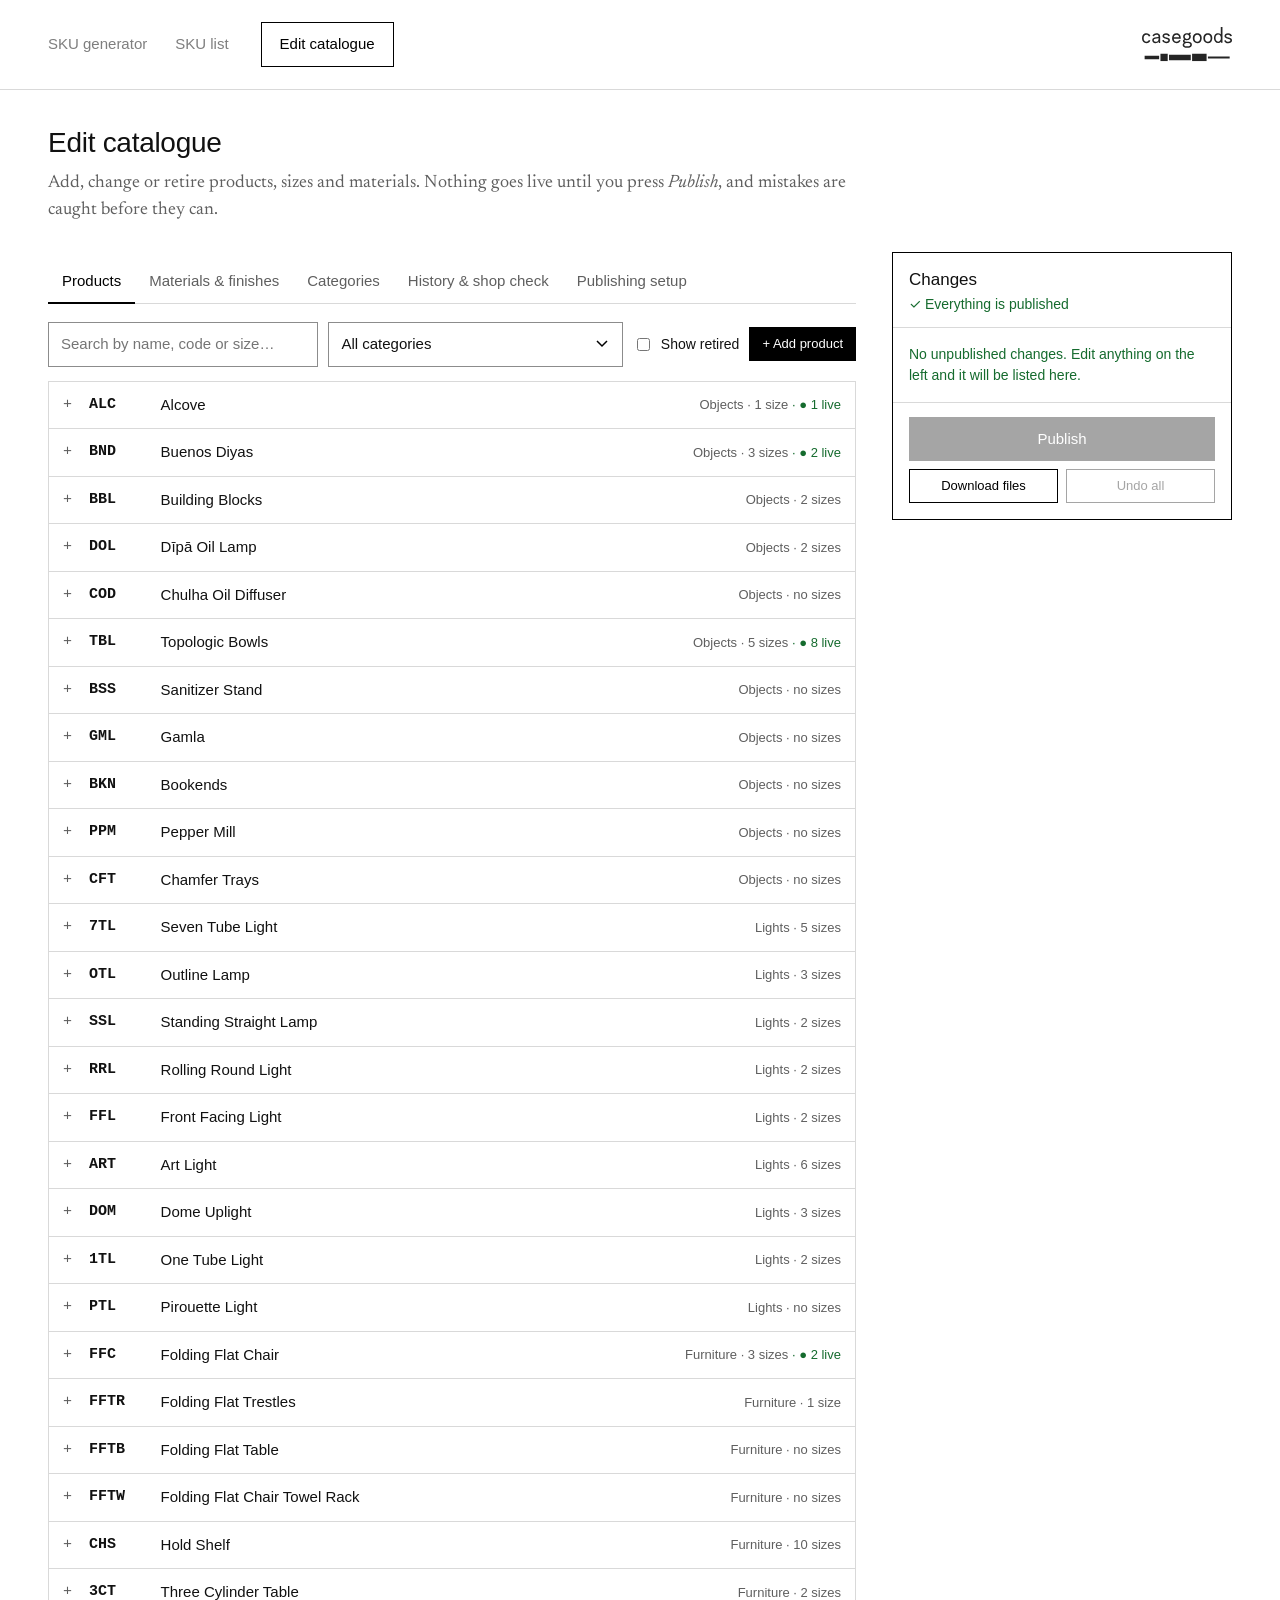
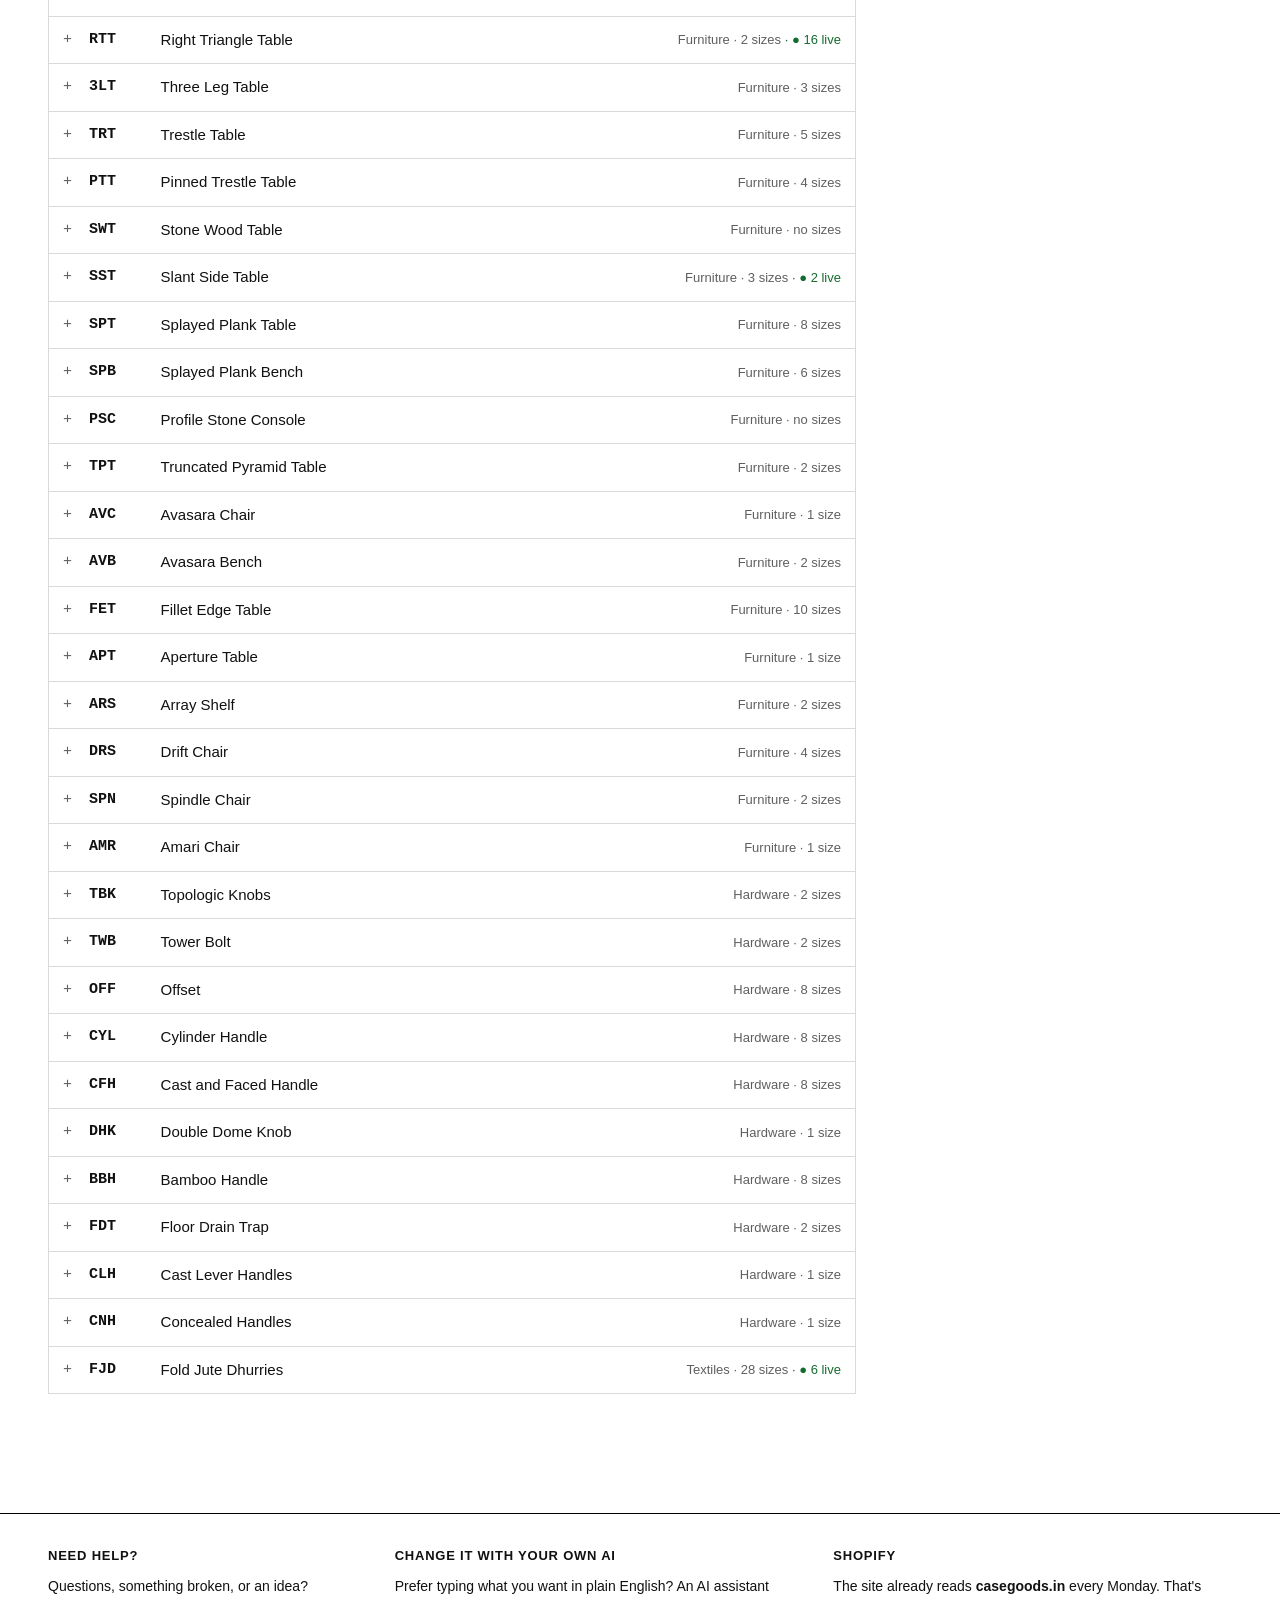
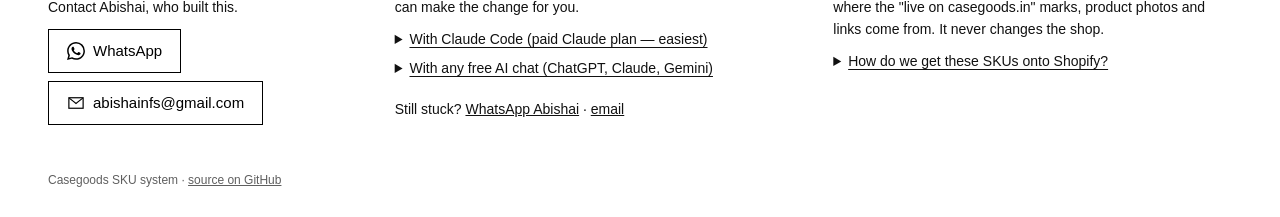
==== commit 34b0b148: "Help footer, partial shop matches, clearer names, fewer buttons - Footer on every page: contact Abis" ====
--- a/editor.html
+++ b/editor.html
@@ -4,14 +4,12 @@
   <meta charset="UTF-8">
   <meta name="viewport" content="width=device-width, initial-scale=1.0">
   <title>Casegoods SKUs: Edit catalogue</title>
-  <link rel="icon" href="Casegoods_Logo.png">
+  <link rel="icon" href="favicon.ico" sizes="any">
   <link rel="preconnect" href="https://fonts.googleapis.com">
   <link rel="preconnect" href="https://fonts.gstatic.com" crossorigin>
   <link href="https://fonts.googleapis.com/css2?family=Inter:wght@400;500;600&family=Newsreader:ital,opsz,wght@0,6..72,400;1,6..72,400&display=swap" rel="stylesheet">
   <link rel="stylesheet" href="styles.css">
   <style>
-    .page { max-width: 1040px; }
-    .page { max-width: 1320px; }
     .ed-layout { display: grid; grid-template-columns: minmax(0, 1fr); gap: 28px; }
     @media (min-width: 1000px) { .ed-layout { grid-template-columns: minmax(0, 1fr) 340px; gap: 36px; align-items: start; } .ed-side { position: sticky; top: 110px; } }
     @media (max-width: 999px) { .ed-side { order: -1; } }
@@ -74,7 +72,7 @@
   <div class="inner">
     <a class="brand" href="index.html" aria-label="Casegoods SKUs — home"><img src="logo.svg" alt="Casegoods" onerror="this.onerror=null;this.src='Casegoods_Logo.png'"></a>
     <nav class="nav" aria-label="Main">
-      <a href="index.html">Make a SKU</a>
+      <a href="index.html">SKU generator</a>
       <a href="index.html#list">SKU list</a>
       <a class="nav-cta active" href="editor.html" aria-current="page">Edit catalogue</a>
     </nav>
@@ -178,6 +176,7 @@
 <div class="toast" id="toast" role="status" aria-live="polite"></div>
 
 <script src="sku-core.js"></script>
+<script src="footer.js" defer></script>
 <script>
 (function () {
   'use strict';
@@ -309,6 +308,9 @@
     $('publishBtn').disabled = !dirty || errors.length > 0;
     $('discardBtn').disabled = !dirty;
     $('downloadBtn').disabled = errors.length > 0;
+    // Downloading is only the fallback for computers without an access key.
+    $('downloadBtn').classList.toggle('hidden', !!settings().token);
+    $('discardBtn').style.gridColumn = settings().token ? '1 / -1' : '';
 
     // Everything goes in the side panel: problems first, then risky changes, then the rest.
     const box = $('changeList'); box.innerHTML = '';
@@ -450,7 +452,7 @@
       h('div', { class: 'item-actions' },
         h('label', { class: 'check', for: 'stage-' + key, style: 'gap:10px' }, 'Status', stage, tip('In catalogue: normal. Bespoke / one-off / prototype: made for a client, an exhibition or a trial; it gets a real code now, so if it joins the catalogue later its SKUs stay exactly the same. Retired: hidden from the generator, code reserved forever. Use Retired instead of deleting.', 'tip-right')),
         h('div', { class: 'btn-row' },
-          h('a', { class: 'btn btn-small btn-link', href: `index.html#${SkuCore.categoryCodeFor(catalog, p)}-${p.code}-${SkuCore.sizesFor(p)[0].code}`, target: '_blank' }, 'Try in generator ↗'),
+          h('a', { class: 'btn btn-small btn-link', href: `index.html#${p.code}`, target: '_blank' }, 'Open in SKU generator ↗'),
           h('button', { class: 'btn btn-danger btn-small', onclick: () => {
             if (!confirm(`Delete "${p.name}" (${p.code}) completely?${liveWarning(liveForProduct(p.code))}\n\nIf SKUs for this product have ever been used, choose Cancel and tick "Retired" instead, so the code is never reused by mistake.`)) return;
             catalog.products.splice(catalog.products.indexOf(p), 1); openItems.clear(); renderProducts(); toast(`Deleted ${p.code}`);
--- a/styles.css
+++ b/styles.css
@@ -42,7 +42,8 @@
 
 /* ---------- header / navigation (shared by both pages; laid out like casegoods.in) ---------- */
 .site-header { background: var(--paper); position: sticky; top: 0; z-index: 20; border-bottom: 1px solid var(--line); }
-.site-header .inner { padding: 22px 48px; display: flex; align-items: center; gap: 32px; flex-wrap: wrap; }
+/* The header lines up with the page content below it. */
+.site-header .inner { max-width: 1280px; margin: 0 auto; padding: 22px 48px; display: flex; align-items: center; gap: 32px; flex-wrap: wrap; }
 .brand { display: block; flex: none; line-height: 0; order: 2; margin-left: auto; opacity: .85; }   /* logo takes a back seat, on the right */
 .brand img { width: 90px; height: auto; display: block; }
 .nav { display: flex; align-items: center; gap: 6px 28px; flex-wrap: wrap; order: 1; }
@@ -56,7 +57,7 @@
 .nav .nav-cta:hover { background: #333; }
 .nav .nav-cta.active { background: var(--paper); color: var(--ink); }
 
-.page { max-width: 1240px; margin: 0 auto; padding: 32px 48px 80px; }
+.page { max-width: 1280px; margin: 0 auto; padding: 32px 48px 80px; }
 @media (max-width: 900px) {
   .site-header .inner { padding: 16px 20px; gap: 12px 20px; }
   .page { padding: 24px 20px 64px; }
@@ -168,3 +169,21 @@
 .toast.visible { transform: translate(-50%, 0); visibility: visible; }
 
 details > summary { cursor: pointer; }
+
+/* ---------- footer (help, editing with your own AI, Shopify) ---------- */
+.site-footer { border-top: 1px solid var(--ink); margin-top: 40px; background: var(--paper); }
+.site-footer .inner { max-width: 1280px; margin: 0 auto; padding: 32px 48px 40px; display: grid; grid-template-columns: 1fr; gap: 28px; }
+@media (min-width: 900px) { .site-footer .inner { grid-template-columns: 1fr 1.3fr 1.3fr; gap: 40px; } }
+@media (max-width: 900px) { .site-footer .inner { padding: 28px 20px 36px; } }
+.site-footer h3 { font-size: 13px; letter-spacing: .06em; text-transform: uppercase; margin: 0 0 10px; }
+.site-footer p, .site-footer li { font-size: 14px; line-height: 1.55; }
+.site-footer p { margin: 0 0 10px; }
+.site-footer ol { margin: 6px 0 10px; padding-left: 18px; }
+.site-footer details > summary { font-size: 14px; text-decoration: underline; text-underline-offset: 3px; margin-bottom: 8px; }
+.site-footer details[open] > summary { margin-bottom: 10px; }
+.site-footer h4 { font-size: 14px; margin: 12px 0 2px; }
+.contact-links { display: flex; flex-wrap: wrap; gap: 8px; }
+.contact-links a { display: inline-flex; align-items: center; gap: 8px; }
+.contact-links svg { width: 18px; height: 18px; flex: none; }
+.footer-base { max-width: 1280px; margin: 0 auto; padding: 0 48px 28px; font-size: 12px; color: var(--muted); }
+@media (max-width: 900px) { .footer-base { padding: 0 20px 24px; } }
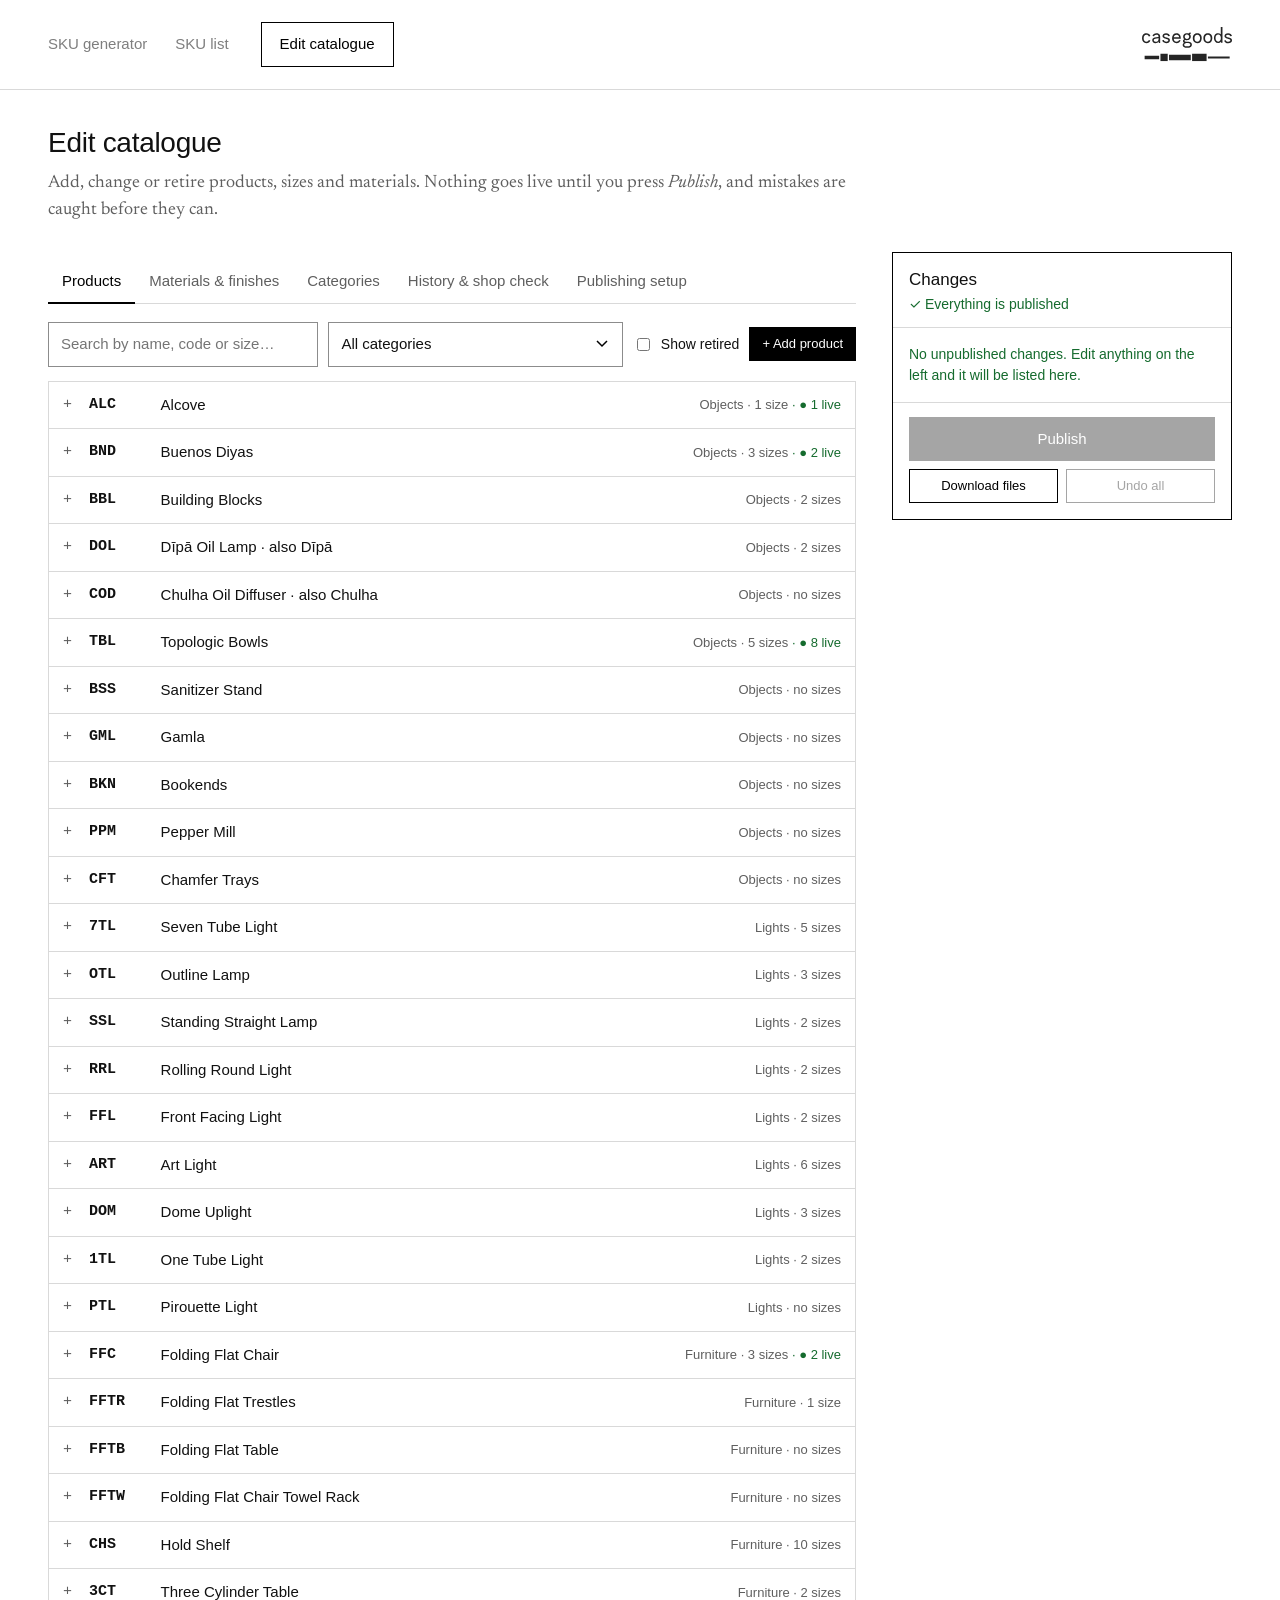
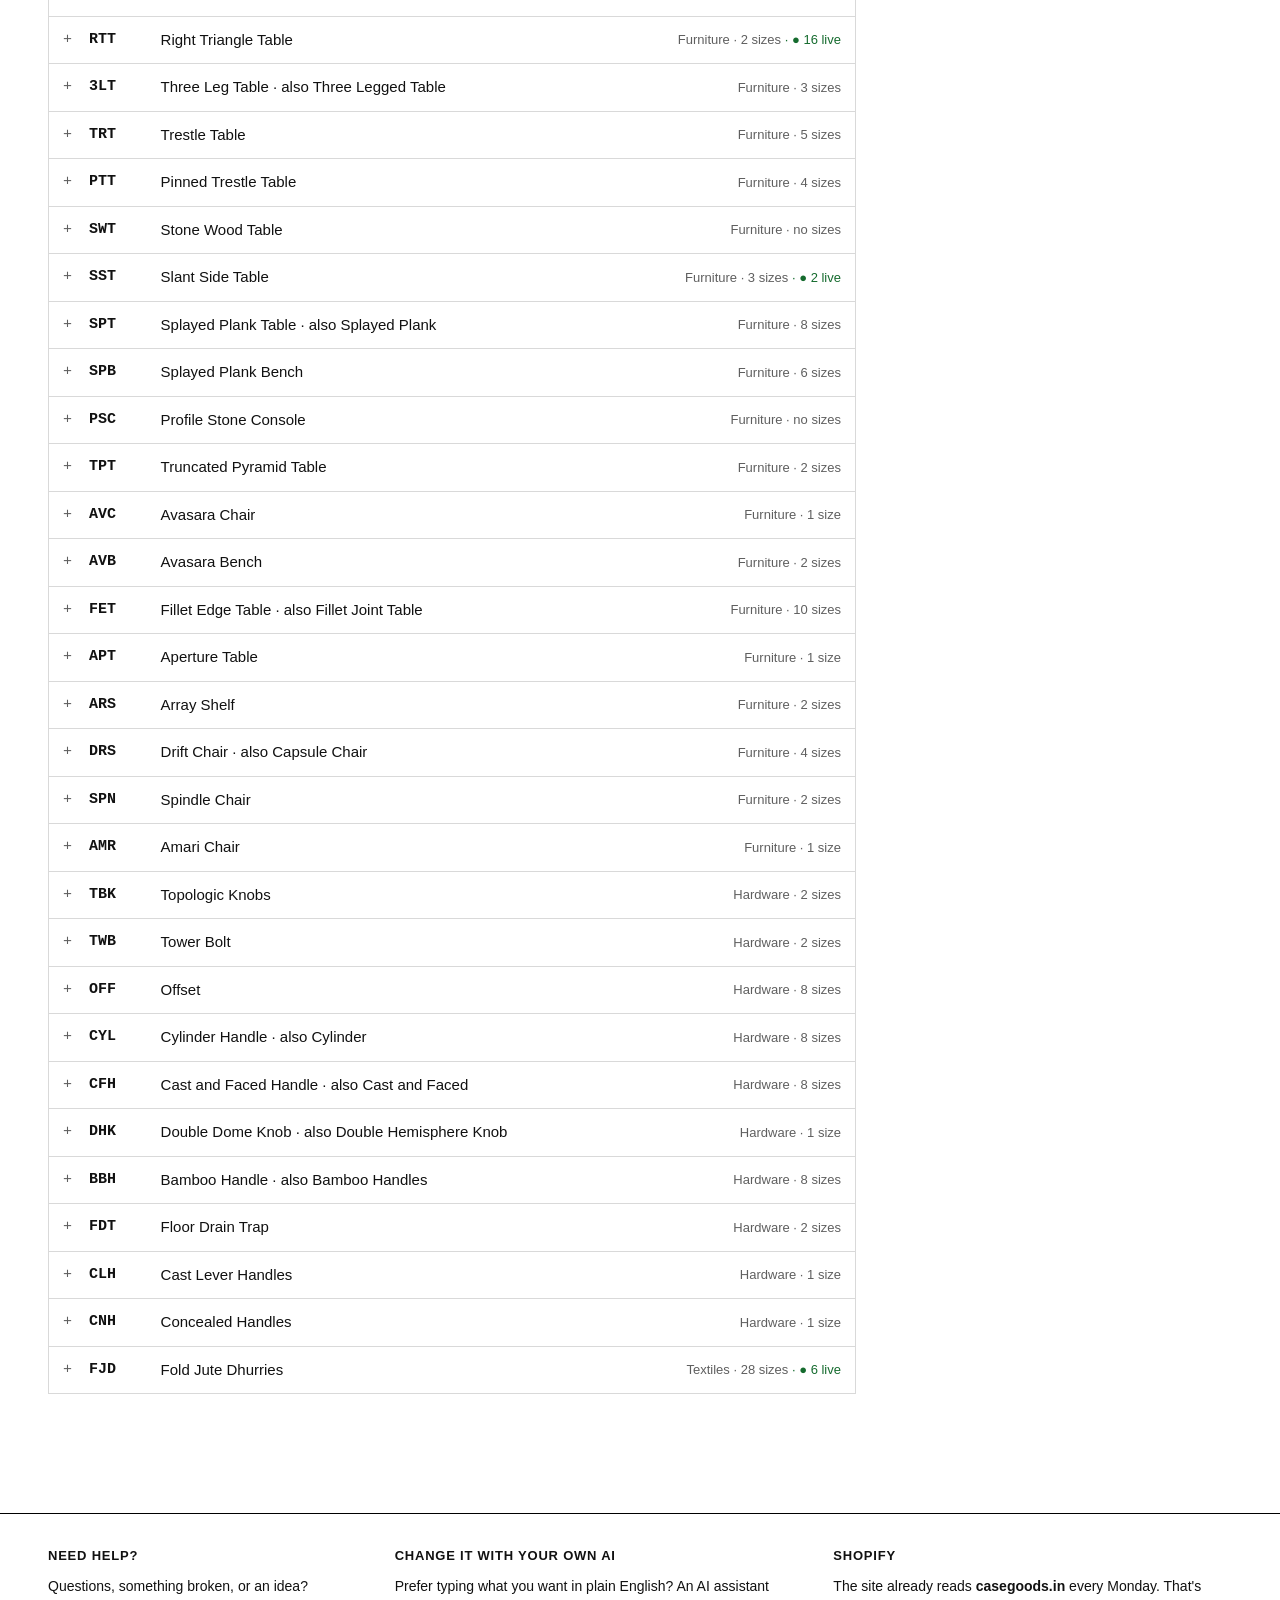
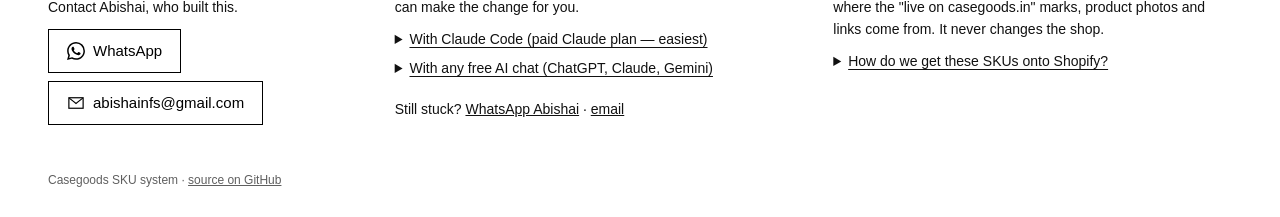
==== commit 276bc576: "Old and other names everywhere, "Did you mean" search, code history Names change a lot in product de" ====
--- a/editor.html
+++ b/editor.html
@@ -53,6 +53,9 @@
     .sub { width: 100%; border-collapse: collapse; margin-bottom: 8px; }
     .sub td { padding: 3px 6px 3px 0; vertical-align: middle; }
     .sub td:first-child { width: 5.6rem; }
+    .sub td.aka-col { width: 30%; }
+    .sub .aka-input { color: var(--muted); font-size: 13px; }
+    @media (max-width: 700px) { .sub td.aka-col { display: none; } }
     .sub td.use { width: 1%; white-space: nowrap; font-size: 12px; color: var(--ok); padding-right: 10px; }
     .sub td:last-child { width: 1%; white-space: nowrap; }
     .sub input { min-height: 38px; padding: 6px 10px; font-size: 14px; }
@@ -281,6 +284,24 @@
   };
 
   // ---------------------------------------------------------------- what changed
+  // The published version, to remember old names when something is renamed.
+  const published = () => {
+    const p = JSON.parse(original.products || '{"products":[]}'), m = JSON.parse(original.materials || '[]');
+    return { products: new Map((p.products || []).map((x) => [x.code, x])), materials: new Map(m.map((x) => [x.code, x])) };
+  };
+  /** When something is renamed, keep its published name under "Old & other names" so search still finds it. */
+  const rememberOldName = (item, oldName, akaInput) => {
+    const was = String(oldName || '').trim();
+    if (!was || was.toLowerCase() === String(item.name || '').trim().toLowerCase()) return;
+    const names = SkuCore.namesOf(item).map((n) => n.toLowerCase());
+    if (names.includes(was.toLowerCase())) return;
+    item.aka = [String(item.aka || '').trim(), was].filter(Boolean).join(', ');
+    if (akaInput) akaInput.value = item.aka;
+    toast(`Old name "${was}" kept under Old & other names, so searches for it still work.`, 5000);
+    changed();
+  };
+  const akaTip = 'Old names, nicknames during development (e.g. Drift Chair was "Capsule Chair"), or the name used on casegoods.in if it differs. Separate with commas. Search finds these, and the weekly shop check uses them to match the website. Renaming something saves its old name here automatically.';
+
   const changes = () => SkuCore.compare(JSON.parse(original.products), JSON.parse(original.materials), catalog, materials);
   const commitMessage = (list) => {
     const lines = list.map((c) => c.text.split('. ')[0].replace(/\.$/, ''));
@@ -335,18 +356,21 @@
     const table = h('table', { class: 'sub' });
     const draw = () => {
       table.innerHTML = '';
-      table.append(h('tr', {}, h('td', {}, h('span', { class: 'hint' }, 'Code')), h('td', {}, h('span', { class: 'hint' }, nameLabel)), h('td', { class: 'use' }), h('td')));
+      table.append(h('tr', {}, h('td', {}, h('span', { class: 'hint' }, 'Code')), h('td', {}, h('span', { class: 'hint' }, nameLabel)), h('td', { class: 'aka-col' }, h('span', { class: 'hint' }, 'Old & other names (optional)')), h('td', { class: 'use' }), h('td')));
       items.forEach((it, i) => {
         const dupe = () => items.filter((x) => x.code === it.code).length > 1;
         const code = h('input', { type: 'text', class: 'code-input', value: it.code, maxLength: width, 'aria-label': `${nameLabel} code`,
           oninput: (e) => { e.target.value = upper(e.target.value); it.code = e.target.value; e.target.classList.toggle('bad', !codeRule.test(it.code) || dupe()); changed(); } });
         if (!codeRule.test(it.code)) code.classList.add('bad');
+        const aka = h('input', { type: 'text', class: 'aka-input', value: it.aka || '', placeholder: 'e.g. shop name', 'aria-label': nameLabel + ' old or other names', title: akaTip,
+          oninput: (e) => { if (e.target.value.trim()) it.aka = e.target.value.trim(); else delete it.aka; changed(); } });
         const name = h('input', { type: 'text', value: it.name, placeholder: nameLabel + ' name', 'aria-label': nameLabel + ' name',
-          oninput: (e) => { it.name = e.target.value; e.target.classList.toggle('bad', !it.name.trim()); changed(); } });
+          oninput: (e) => { it.name = e.target.value; e.target.classList.toggle('bad', !it.name.trim()); changed(); },
+          onchange: () => opts.origName && rememberOldName(it, opts.origName(it.code), aka) });
         if (!it.name.trim()) name.classList.add('bad');
         const live = opts.live(it.code);
         table.append(h('tr', {},
-          h('td', {}, code), h('td', {}, name),
+          h('td', {}, code), h('td', {}, name), h('td', { class: 'aka-col' }, aka),
           h('td', { class: 'use', title: live.length ? `Live on casegoods.in: ${live.join(', ')}` : '' }, live.length ? `● ${live.length} live` : ''),
           h('td', {},
             h('button', { class: 'btn btn-small', title: 'Move up', 'aria-label': 'Move up', disabled: i === 0,
@@ -381,7 +405,7 @@
         if (p.retired && !showRetired) return;
         if (cat === '__bespoke' ? !p.bespoke : false) return;
         if (cat && cat !== '__bespoke' && p.category !== cat) return;
-        if (q && !(`${p.code} ${p.name}`.toLowerCase().includes(q) || (p.sizes || []).some((s) => s.name.toLowerCase().includes(q)))) return;
+        if (q && !(`${p.code} ${p.name} ${p.aka || ''}`.toLowerCase().includes(q) || (p.sizes || []).some((s) => s.name.toLowerCase().includes(q)))) return;
       }
       shown++;
       list.append(productItem(p));
@@ -400,7 +424,7 @@
     const updateSummary = () => {
       noSizesHint.classList.toggle('hidden', p.sizes.length > 0);
       codeEl.textContent = p.code || '???';
-      nameEl.textContent = p.name || '(new product)';
+      nameEl.textContent = (p.name || '(new product)') + (p.aka ? `  ·  also ${p.aka}` : '');
       const live = liveForProduct(p.code).length;
       metaEl.innerHTML = '';
       metaEl.append(p.bespoke ? h('span', { class: 'stage-tag' }, 'Bespoke') : '', `${p.category} · ${p.sizes.length ? plural(p.sizes.length, 'size') : 'no sizes'}`, p.retired ? ' · retired' : '',
@@ -419,7 +443,11 @@
     const usedCodes = () => catalog.products.map((x) => x.code).filter(Boolean);
     code.addEventListener('focus', () => { codeHint.textContent = `3–4 letters/digits, unique forever. Taken: ${usedCodes().length} codes incl. retired.`; });
     const codeHint = h('p', { class: 'hint' }, '3–4 letters/digits');
-    const name = h('input', { type: 'text', value: p.name, id: 'name-' + key, oninput: (e) => { p.name = e.target.value; updateSummary(); changed(); } });
+    const pubP = published().products.get(p.code);   // as published, before any edits now
+    const akaInput = h('input', { type: 'text', id: 'aka-' + key, value: p.aka || '', placeholder: 'e.g. Capsule Chair, or the name used on the website',
+      oninput: (e) => { if (e.target.value.trim()) p.aka = e.target.value.trim(); else delete p.aka; changed(); } });
+    const name = h('input', { type: 'text', value: p.name, id: 'name-' + key, oninput: (e) => { p.name = e.target.value; updateSummary(); changed(); },
+      onchange: () => pubP && rememberOldName(p, pubP.name, akaInput) });
     const catSel = h('select', { id: 'cat-' + key, onchange: (e) => { p.category = e.target.value; updateSummary(); changed(); } },
       catalog.categories.map((c) => h('option', { value: c.name, selected: c.name === p.category }, `${c.code} – ${c.name}`)));
     const part = (k, ph) => h('input', { type: 'text', value: p[k] || '', placeholder: ph, oninput: (e) => { if (e.target.value.trim()) p[k] = e.target.value; else delete p[k]; changed(); } });
@@ -439,9 +467,11 @@
         h('div', {}, h('label', { for: 'code-' + key }, 'Code', tip('Becomes part of every SKU for this product (the ABCD in X-ABCD-EF). Once SKUs exist, never change it.', 'tip-right')), code, codeHint),
         h('div', {}, h('label', { for: 'name-' + key }, 'Name'), name),
         h('div', {}, h('label', { for: 'cat-' + key }, 'Category', tip('Sets the first letter of the SKU. Moving a product to another category changes all its SKUs.', 'tip-left')), catSel)),
+      h('div', { style: 'margin:-4px 0 18px' }, h('label', { for: 'aka-' + key }, 'Old & other names', tip(akaTip, 'tip-right')), akaInput),
       h('label', {}, 'Sizes / types', tip('Each version of the product gets a 2-digit code (01, 02…). Add new versions at the end. Never renumber existing ones: their codes are already in use.', 'tip-right')),
       noSizesHint,
-      subList(p.sizes, 2, 'Size', SkuCore.RULES.sizeCode.re, { live: (sc) => liveForSize(p.code, sc), onChange: updateSummary }),
+      subList(p.sizes, 2, 'Size', SkuCore.RULES.sizeCode.re, { live: (sc) => liveForSize(p.code, sc), onChange: updateSummary,
+        origName: (sc) => { const o = pubP && (pubP.sizes || []).find((z) => z.code === sc); return o && o.name; } }),
       h('details', { style: 'margin-top:16px' }, h('summary', { class: 'muted', style: 'font-size:14px' }, `More details (optional)${detailsSummary() ? ': ' + detailsSummary() : ''}`),
         h('div', { class: 'fields parts' },
           h('div', {}, h('label', {}, 'Primary material is for…', tip('Name the parts the two materials are for, e.g. Frame / Seat or Base / Top. The generator then asks "Primary material — Frame", so nobody enters the materials in the wrong order.', 'tip-right')), part('primaryPart', 'e.g. Frame')),
@@ -485,7 +515,7 @@
     materials.forEach((m, idx) => {
       m.finishes = m.finishes || [];
       const key = 'm:' + idx;
-      if (!openItems.has(key) && q && !`${m.code} ${m.name} ${m.finishes.map((f) => f.name).join(' ')}`.toLowerCase().includes(q)) return;
+      if (!openItems.has(key) && q && !`${m.code} ${m.name} ${m.aka || ''} ${m.finishes.map((f) => `${f.name} ${f.aka || ''}`).join(' ')}`.toLowerCase().includes(q)) return;
       const codeEl = h('span', { class: 'code' });
       const nameEl = h('span');
       const metaEl = h('span', { class: 'meta' });
@@ -507,9 +537,14 @@
       det.append(h('div', { class: 'item-body' },
         h('div', { class: 'fields f2' },
           h('div', {}, h('label', { for: 'mcode-' + idx }, 'Code', tip('One letter: the G (or I) in the SKU. Never change it once SKUs exist.', 'tip-right')), code, h('p', { class: 'hint' }, `Free letters: ${free || 'none'}`)),
-          h('div', {}, h('label', { for: 'mname-' + idx }, 'Name'), h('input', { type: 'text', id: 'mname-' + idx, value: m.name, oninput: (e) => { m.name = e.target.value; updateSummary(); changed(); } }))),
+          h('div', {}, h('label', { for: 'mname-' + idx }, 'Name'), h('input', { type: 'text', id: 'mname-' + idx, value: m.name,
+            oninput: (e) => { m.name = e.target.value; updateSummary(); changed(); },
+            onchange: () => { const o = published().materials.get(m.code); if (o) rememberOldName(m, o.name, $('maka-' + idx)); } }))),
+        h('div', { style: 'margin:-4px 0 18px' }, h('label', { for: 'maka-' + idx }, 'Old & other names', tip(akaTip, 'tip-right')),
+          h('input', { type: 'text', id: 'maka-' + idx, value: m.aka || '', placeholder: 'e.g. Teakwood', oninput: (e) => { if (e.target.value.trim()) m.aka = e.target.value.trim(); else delete m.aka; changed(); } })),
         h('label', {}, 'Finishes', tip('Each finish gets one character (0–9 or a letter): the H (or J) in the SKU. "Custom" covers every custom finish of this material — the SKU can\'t tell custom finishes apart.', 'tip-right')),
-        subList(m.finishes, 1, 'Finish', SkuCore.RULES.finishCode.re, { live: (fc) => liveForFinish(m.code, fc), onChange: updateSummary }),
+        subList(m.finishes, 1, 'Finish', SkuCore.RULES.finishCode.re, { live: (fc) => liveForFinish(m.code, fc), onChange: updateSummary,
+          origName: (fc) => { const o = published().materials.get(m.code); const f = o && (o.finishes || []).find((z) => z.code === fc); return f && f.name; } }),
         h('div', { class: 'item-actions' }, h('span'),
           h('button', { class: 'btn btn-danger btn-small', onclick: () => {
             if (!confirm(`Delete material "${m.name}" (${m.code})?${liveWarning(liveForMaterial(m.code))}\n\nSKUs that use this code will no longer be explained.`)) return;
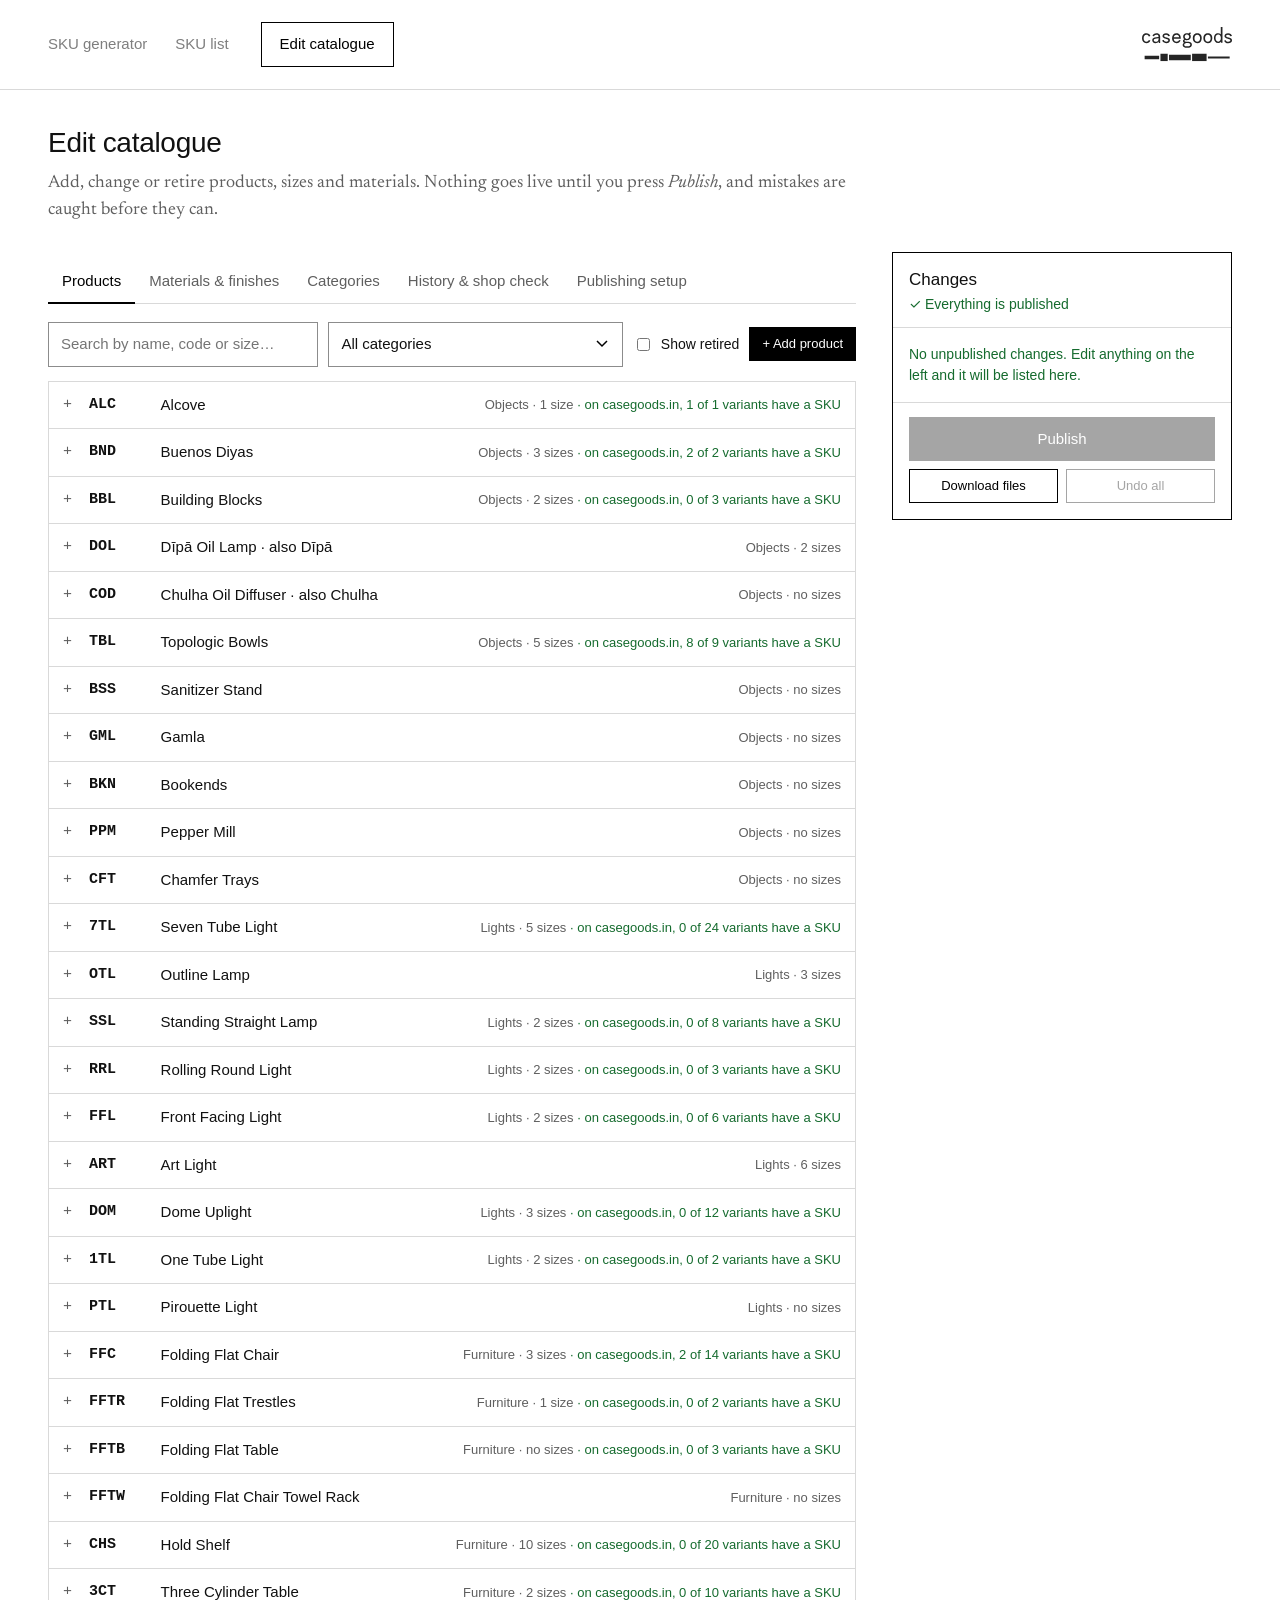
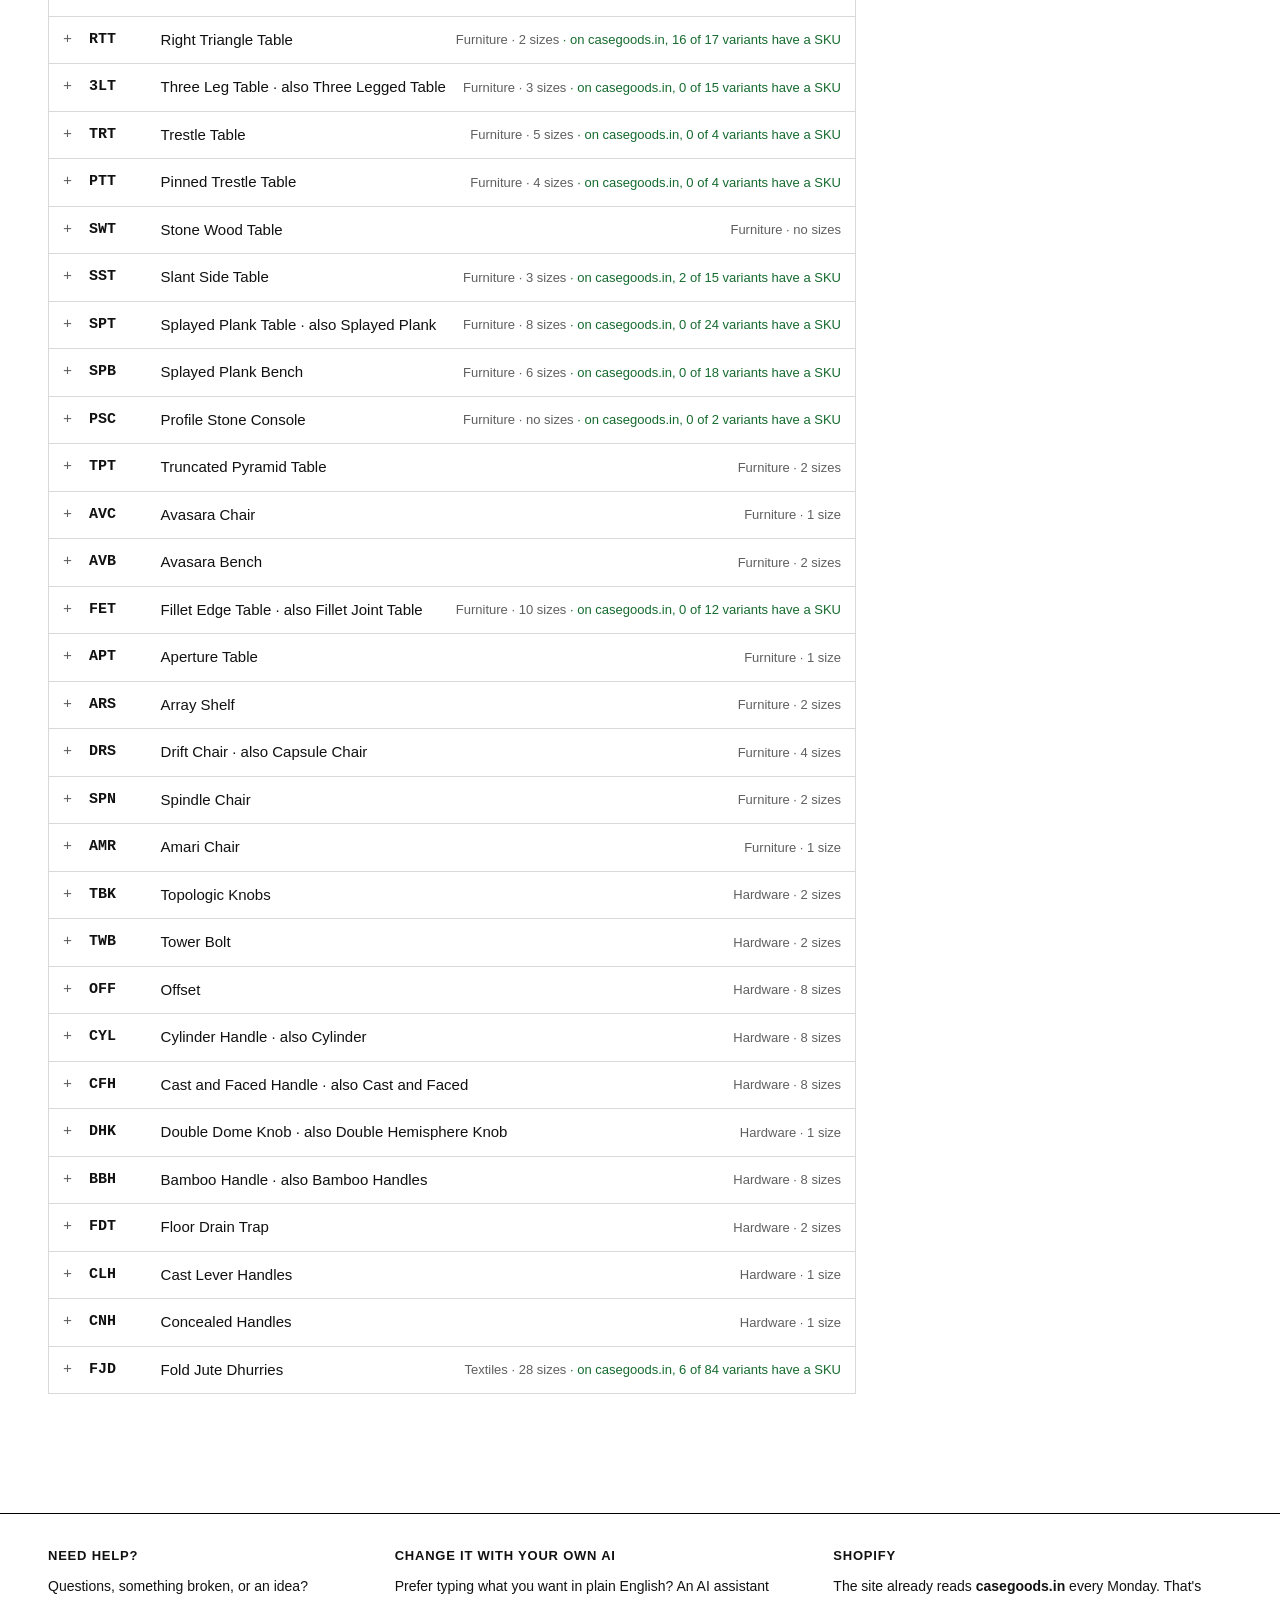
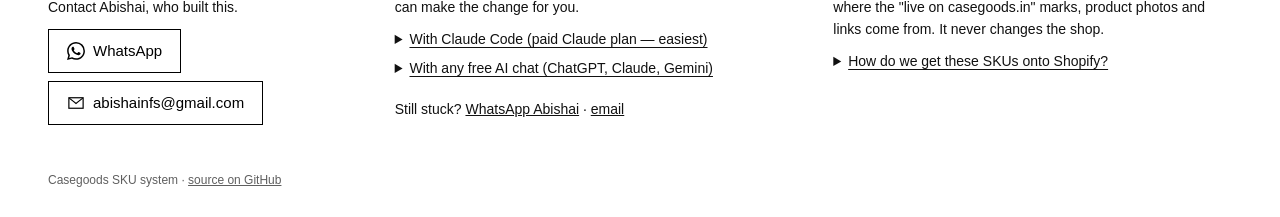
==== commit fc24e149: "Replace the misleading "live" count with exactly what Shopify says "● 2 live" only counted shop vari" ====
--- a/editor.html
+++ b/editor.html
@@ -226,14 +226,16 @@
   const upper = (v) => v.toUpperCase().replace(/\s/g, '');
   const plural = (n, word) => `${n} ${word}${n === 1 ? '' : 's'}`;
 
-  // Live SKUs on casegoods.in that use a product / size / material / finish.
+  // SKUs that are actually filled in on casegoods.in (Shopify's SKU field), from the weekly shop check.
+  // Strictly what Shopify says: a product can be on the shop with none of its variants having a SKU yet.
   const liveSkus = () => Object.keys(store.skus || {});
   const liveFor = (test) => liveSkus().filter((sku) => test(sku.split('-')));
   const liveForProduct = (code) => liveFor((s) => s[1] === code);
   const liveForSize = (code, size) => liveFor((s) => s[1] === code && s[2] === size);
   const liveForMaterial = (code) => liveFor((s) => (s[3] || '')[0] === code || (s[4] || '')[0] === code);
   const liveForFinish = (code, fin) => liveFor((s) => s[3] === code + fin || s[4] === code + fin);
-  const liveWarning = (list) => list.length ? `\n\n⚠ ${plural(list.length, 'SKU')} using it ${list.length === 1 ? 'is' : 'are'} live on casegoods.in (e.g. ${list.slice(0, 3).join(', ')}).` : '';
+  const liveWarning = (list) => list.length ? `\n\n⚠ ${plural(list.length, 'variant')} on casegoods.in ${list.length === 1 ? 'has' : 'have'} a SKU using it (e.g. ${list.slice(0, 3).join(', ')}).` : '';
+  const SHOP_TIP = 'From the weekly shop check: how many product variants on casegoods.in have this code in their Shopify SKU field. Variants with an empty SKU field are not counted.';
 
   // ---------------------------------------------------------------- GitHub
   const b64encode = (s) => { let bin = ''; new TextEncoder().encode(s).forEach((b) => (bin += String.fromCharCode(b))); return btoa(bin); };
@@ -371,7 +373,7 @@
         const live = opts.live(it.code);
         table.append(h('tr', {},
           h('td', {}, code), h('td', {}, name), h('td', { class: 'aka-col' }, aka),
-          h('td', { class: 'use', title: live.length ? `Live on casegoods.in: ${live.join(', ')}` : '' }, live.length ? `● ${live.length} live` : ''),
+          h('td', { class: 'use', title: live.length ? `${SHOP_TIP}\n\n${live.join(', ')}` : '' }, live.length ? `in ${plural(live.length, 'shop SKU')}` : ''),
           h('td', {},
             h('button', { class: 'btn btn-small', title: 'Move up', 'aria-label': 'Move up', disabled: i === 0,
               onclick: () => { [items[i - 1], items[i]] = [items[i], items[i - 1]]; draw(); changed(); } }, '↑'), ' ',
@@ -425,10 +427,11 @@
       noSizesHint.classList.toggle('hidden', p.sizes.length > 0);
       codeEl.textContent = p.code || '???';
       nameEl.textContent = (p.name || '(new product)') + (p.aka ? `  ·  also ${p.aka}` : '');
-      const live = liveForProduct(p.code).length;
+      const shop = store.products && store.products[p.code];
       metaEl.innerHTML = '';
       metaEl.append(p.bespoke ? h('span', { class: 'stage-tag' }, 'Bespoke') : '', `${p.category} · ${p.sizes.length ? plural(p.sizes.length, 'size') : 'no sizes'}`, p.retired ? ' · retired' : '',
-        live ? h('span', { class: 'live-count' }, ` · ● ${live} live`) : '');
+        shop ? h('span', { class: 'live-count', title: 'From the weekly shop check of casegoods.in (Shopify).' },
+          ` · on casegoods.in, ${shop.variants ? `${shop.withSku} of ${shop.variants} variants have a SKU` : 'SKUs not counted yet'}`) : '');
     };
     updateSummary();
     const det = h('details', { class: 'item' + (p.retired ? ' retired' : ''), open: openItems.has(key), id: 'p-' + p.code,
@@ -522,7 +525,7 @@
       const updateSummary = () => {
         codeEl.textContent = m.code || '?'; nameEl.textContent = m.name || '(new material)';
         const live = liveForMaterial(m.code).length;
-        metaEl.innerHTML = ''; metaEl.append(plural(m.finishes.length, 'finish').replace(/finishs/, 'finishes'), live ? h('span', { class: 'live-count' }, ` · ● ${live} live`) : '');
+        metaEl.innerHTML = ''; metaEl.append(plural(m.finishes.length, 'finish').replace(/finishs/, 'finishes'), live ? h('span', { class: 'live-count', title: SHOP_TIP }, ` · in ${plural(live, 'shop SKU')}`) : '');
       };
       updateSummary();
       const det = h('details', { class: 'item', open: openItems.has(key), ontoggle: () => (det.open ? openItems.add(key) : openItems.delete(key)) },
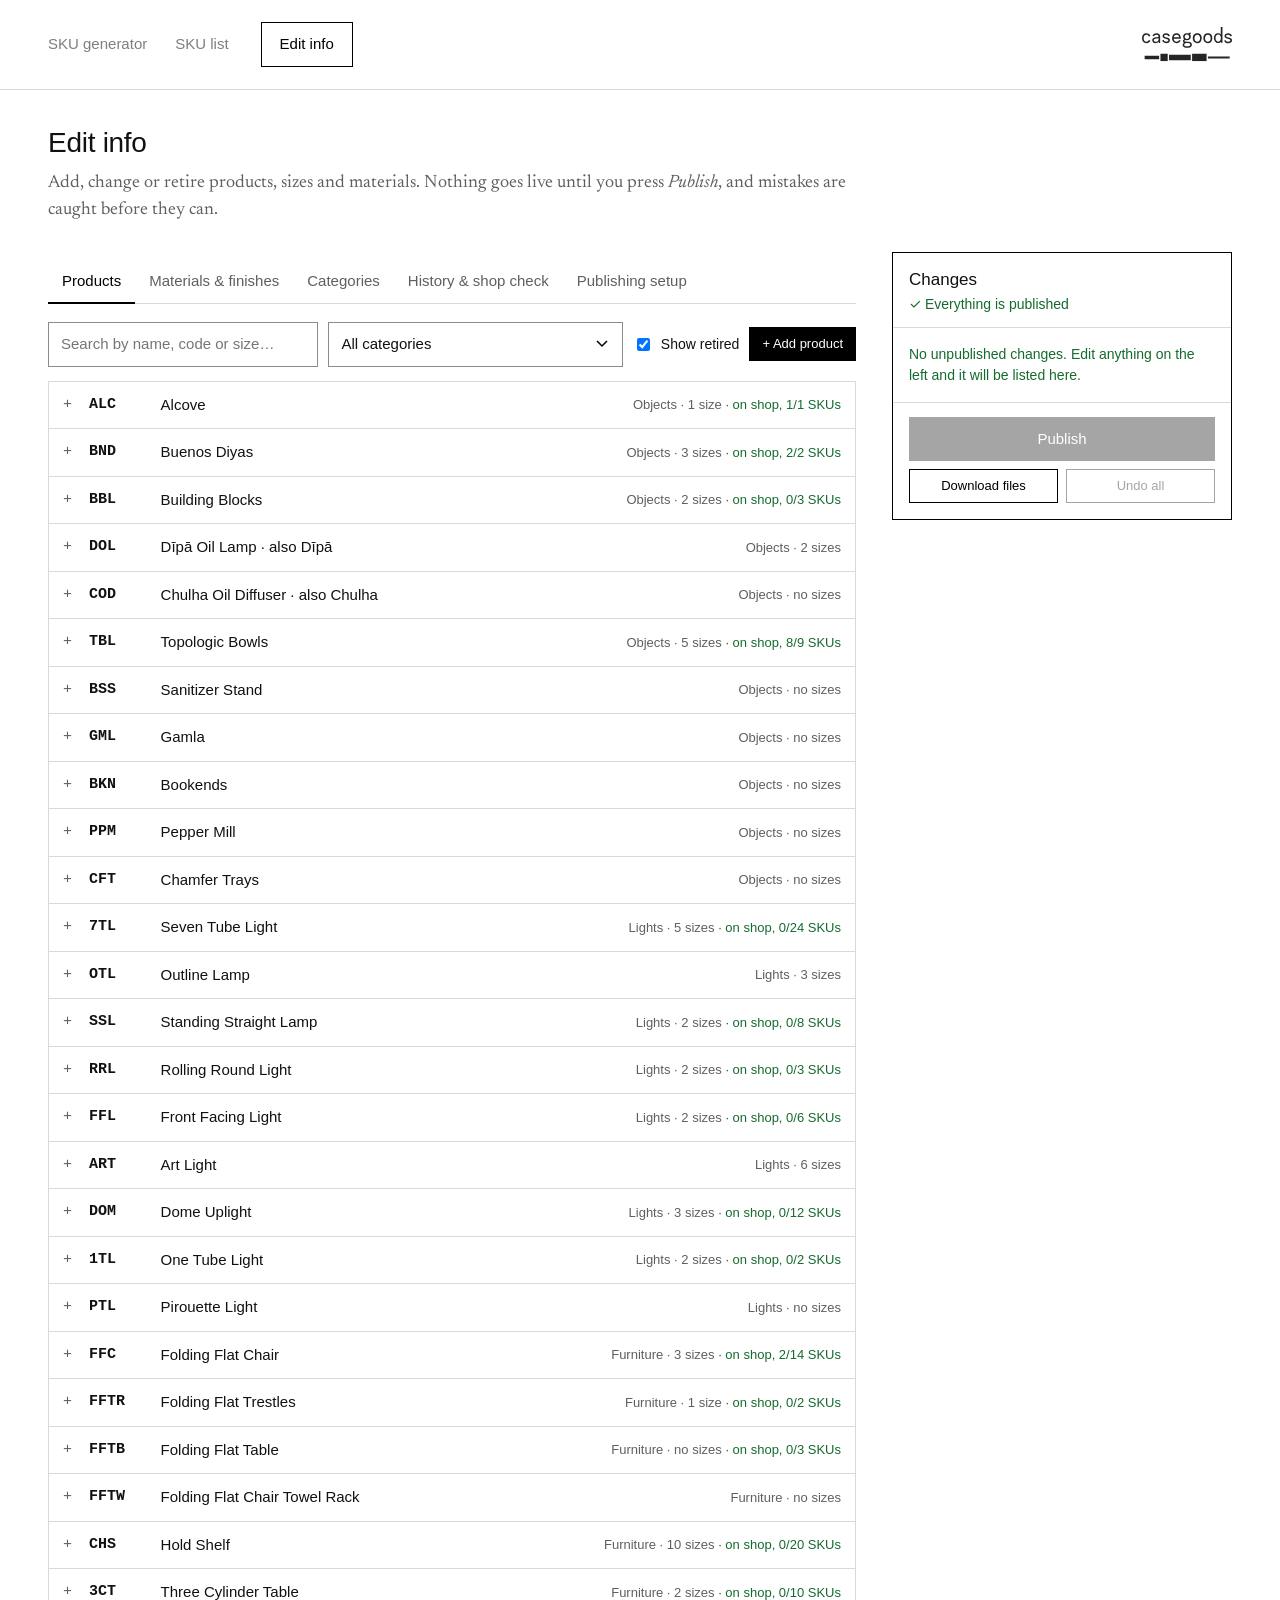
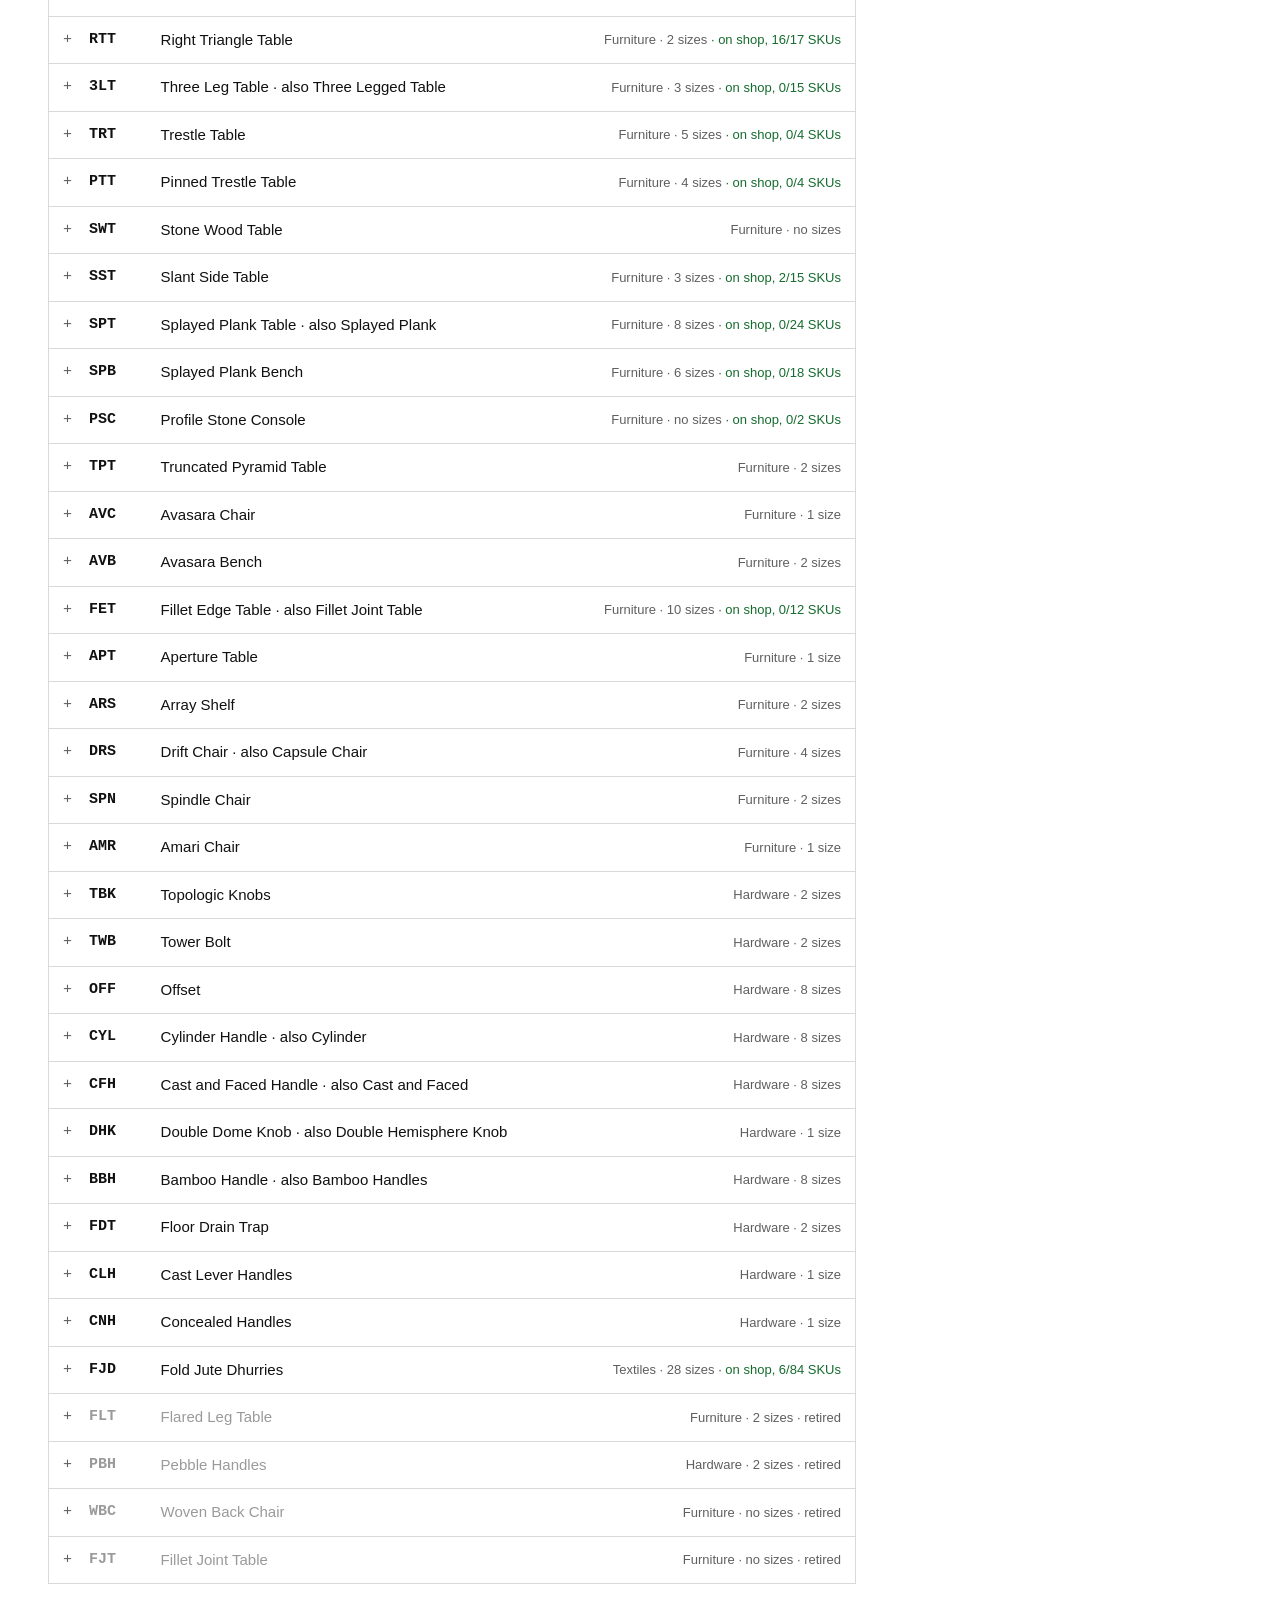
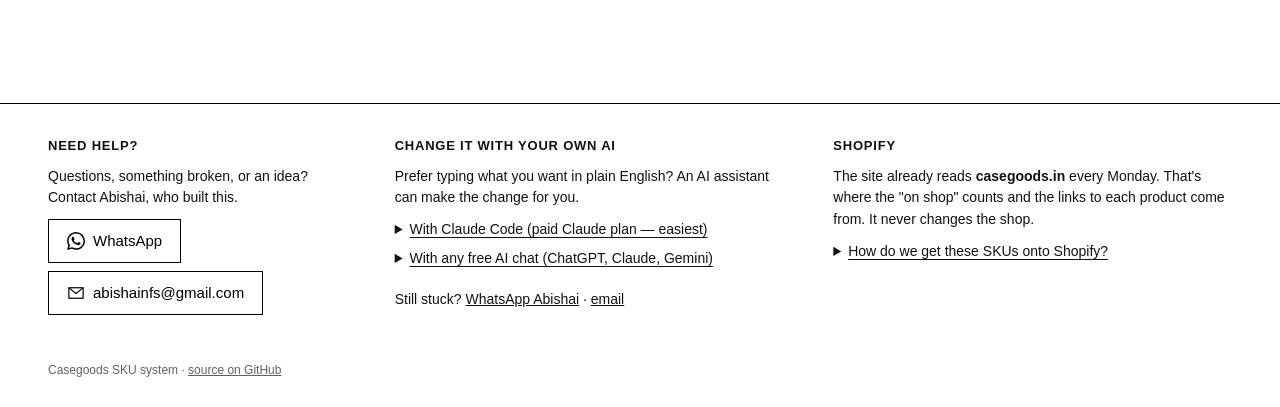
==== commit 14ffdf2d: ""Edit info", shorter shop counts, no product pictures, retired shown by default - The "Edit catalogu" ====
--- a/editor.html
+++ b/editor.html
@@ -3,7 +3,7 @@
 <head>
   <meta charset="UTF-8">
   <meta name="viewport" content="width=device-width, initial-scale=1.0">
-  <title>Casegoods SKUs: Edit catalogue</title>
+  <title>Casegoods SKUs: Edit info</title>
   <link rel="icon" href="favicon.ico" sizes="any">
   <link rel="preconnect" href="https://fonts.googleapis.com">
   <link rel="preconnect" href="https://fonts.gstatic.com" crossorigin>
@@ -53,6 +53,7 @@
     .sub { width: 100%; border-collapse: collapse; margin-bottom: 8px; }
     .sub td { padding: 3px 6px 3px 0; vertical-align: middle; }
     .sub td:first-child { width: 5.6rem; }
+    #catTable td:first-child { width: 4rem; }
     .sub td.aka-col { width: 30%; }
     .sub .aka-input { color: var(--muted); font-size: 13px; }
     @media (max-width: 700px) { .sub td.aka-col { display: none; } }
@@ -77,13 +78,13 @@
     <nav class="nav" aria-label="Main">
       <a href="index.html">SKU generator</a>
       <a href="index.html#list">SKU list</a>
-      <a class="nav-cta active" href="editor.html" aria-current="page">Edit catalogue</a>
+      <a class="nav-cta active" href="editor.html" aria-current="page">Edit info</a>
     </nav>
   </div>
 </header>
 
 <main class="page">
-  <h1>Edit catalogue</h1>
+  <h1>Edit info</h1>
   <p class="lede">Add, change or retire products, sizes and materials. Nothing goes live until you press <em>Publish</em>, and mistakes are caught before they can.</p>
 
   <div id="loadBanner"></div>
@@ -102,7 +103,7 @@
     <div class="toolbar">
       <input type="search" id="search" placeholder="Search by name, code or size…">
       <select id="catFilter"></select>
-      <label class="check"><input type="checkbox" id="showRetired"> Show retired</label>
+      <label class="check"><input type="checkbox" id="showRetired" checked> Show retired</label>
       <button class="btn btn-primary btn-small" id="addProduct">+ Add product</button>
     </div>
     <div id="productList"></div>
@@ -302,7 +303,7 @@
     toast(`Old name "${was}" kept under Old & other names, so searches for it still work.`, 5000);
     changed();
   };
-  const akaTip = 'Old names, nicknames during development (e.g. Drift Chair was "Capsule Chair"), or the name used on casegoods.in if it differs. Separate with commas. Search finds these, and the weekly shop check uses them to match the website. Renaming something saves its old name here automatically.';
+  const akaTip = 'Any other name this has gone by: a working title, an earlier name, or how it is listed on casegoods.in. Separate them with commas. Searching for any of them finds it, and the shop check uses them to match the website. When you rename something, the old name is added here for you.';
 
   const changes = () => SkuCore.compare(JSON.parse(original.products), JSON.parse(original.materials), catalog, materials);
   const commitMessage = (list) => {
@@ -430,8 +431,8 @@
       const shop = store.products && store.products[p.code];
       metaEl.innerHTML = '';
       metaEl.append(p.bespoke ? h('span', { class: 'stage-tag' }, 'Bespoke') : '', `${p.category} · ${p.sizes.length ? plural(p.sizes.length, 'size') : 'no sizes'}`, p.retired ? ' · retired' : '',
-        shop ? h('span', { class: 'live-count', title: 'From the weekly shop check of casegoods.in (Shopify).' },
-          ` · on casegoods.in, ${shop.variants ? `${shop.withSku} of ${shop.variants} variants have a SKU` : 'SKUs not counted yet'}`) : '');
+        shop ? h('span', { class: 'live-count', title: shop.variants ? `On casegoods.in. ${shop.withSku} of its ${shop.variants} shop variants have a SKU filled in (weekly shop check).` : 'On casegoods.in (weekly shop check).' },
+          ` · on shop${shop.variants ? `, ${shop.withSku}/${shop.variants} SKUs` : ''}`) : '');
     };
     updateSummary();
     const det = h('details', { class: 'item' + (p.retired ? ' retired' : ''), open: openItems.has(key), id: 'p-' + p.code,
@@ -447,7 +448,7 @@
     code.addEventListener('focus', () => { codeHint.textContent = `3–4 letters/digits, unique forever. Taken: ${usedCodes().length} codes incl. retired.`; });
     const codeHint = h('p', { class: 'hint' }, '3–4 letters/digits');
     const pubP = published().products.get(p.code);   // as published, before any edits now
-    const akaInput = h('input', { type: 'text', id: 'aka-' + key, value: p.aka || '', placeholder: 'e.g. Capsule Chair, or the name used on the website',
+    const akaInput = h('input', { type: 'text', id: 'aka-' + key, value: p.aka || '', placeholder: 'e.g. Three Legged Table, Fillet Joint Table',
       oninput: (e) => { if (e.target.value.trim()) p.aka = e.target.value.trim(); else delete p.aka; changed(); } });
     const name = h('input', { type: 'text', value: p.name, id: 'name-' + key, oninput: (e) => { p.name = e.target.value; updateSummary(); changed(); },
       onchange: () => pubP && rememberOldName(p, pubP.name, akaInput) });
@@ -576,7 +577,7 @@
     catalog.categories.forEach((c, i) => {
       const count = catalog.products.filter((p) => p.category === c.name).length;
       t.append(h('tr', {},
-        h('td', {}, h('input', { type: 'text', class: 'code-input', value: c.code, maxLength: 1, 'aria-label': 'Category code', oninput: (e) => { e.target.value = upper(e.target.value); c.code = e.target.value; changed(); } })),
+        h('td', {}, h('input', { type: 'text', class: 'code-input', style: 'width:3.2rem;text-align:center', value: c.code, maxLength: 1, 'aria-label': 'Category code', oninput: (e) => { e.target.value = upper(e.target.value); c.code = e.target.value; changed(); } })),
         h('td', {}, h('input', { type: 'text', value: c.name, 'aria-label': 'Category name', onchange: (e) => {
           const old = c.name; c.name = e.target.value.trim();
           catalog.products.forEach((p) => { if (p.category === old) p.category = c.name; });
